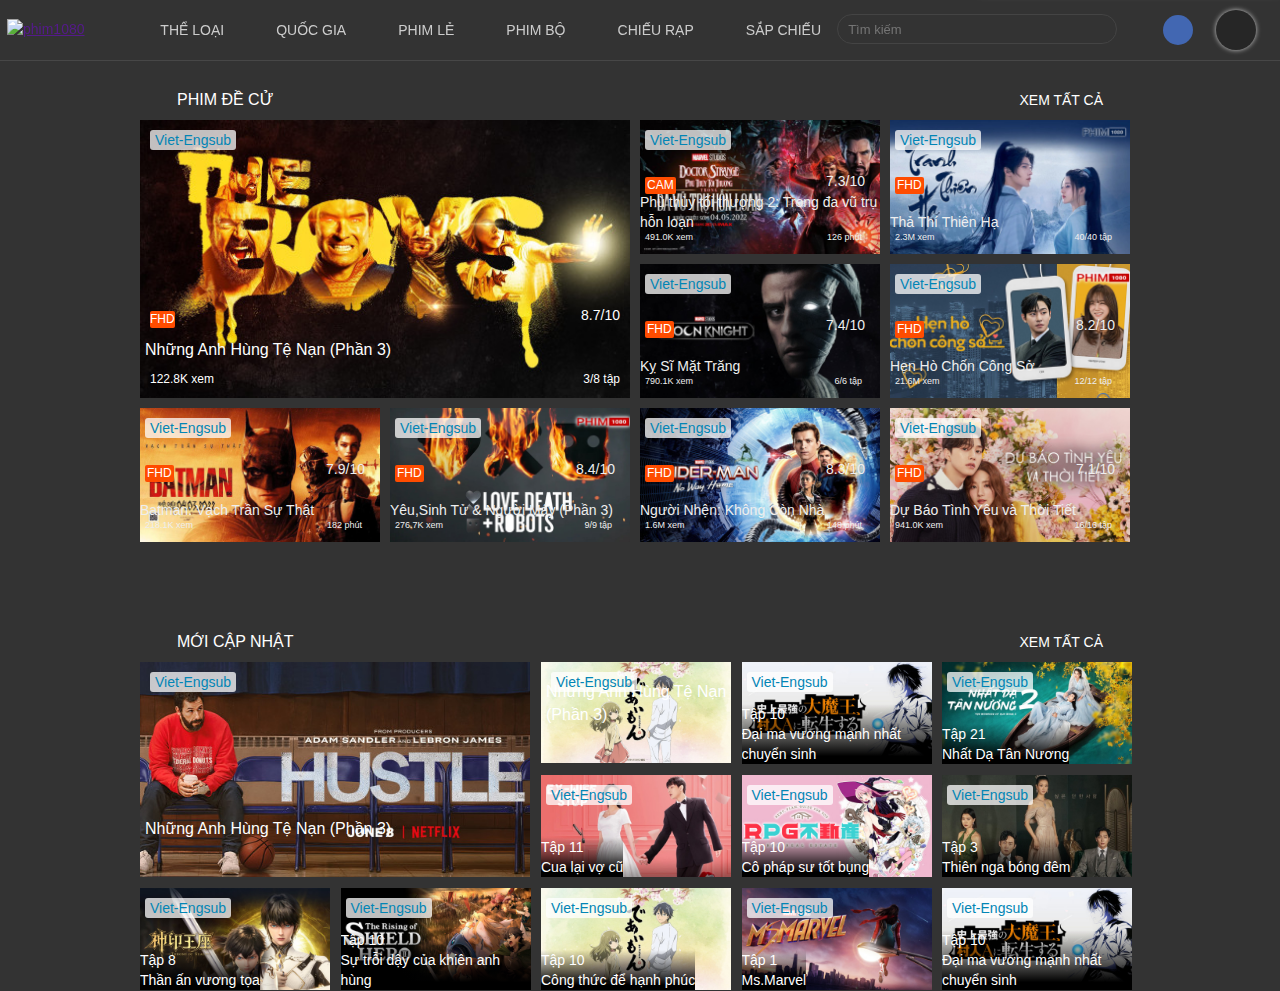
==== index.html @ 05b6cd04 "update container new" ====
<!DOCTYPE html>
<html lang="en">

<head>
  <meta charset="UTF-8">
  <meta http-equiv="X-UA-Compatible" content="IE=edge">
  <meta name="viewport" content="width=device-width, initial-scale=1.0">
  <link rel="stylesheet" href="./main.css">
  <link rel="stylesheet" href="https://cdnjs.cloudflare.com/ajax/libs/font-awesome/6.1.1/css/all.min.css"
    integrity="sha512-KfkfwYDsLkIlwQp6LFnl8zNdLGxu9YAA1QvwINks4PhcElQSvqcyVLLD9aMhXd13uQjoXtEKNosOWaZqXgel0g=="
    crossorigin="anonymous" referrerpolicy="no-referrer" />
  <title>Document</title>
</head>

<body>
  <div class="header">
    <div class="header-container">
      <div class="header-grid">
        <div class="header-logo">
          <a href=""><img src="https://fim1080.com/assets/img/phim1080.png" alt="phim1080"></a>
        </div>
        <div class="header-pc-left">
          <div class="header-pc-menu">
            <li id="category">
              <a href="">THỂ LOẠI</a>
              <ul id="category-menu">
                <li><a href="">Hành Động</a></li>
                <li><a href="">Tình Cảm</a></li>
                <li><a href="">Hài Hước</a></li>
                <li><a href="">Thần Thoại</a></li>
                <li><a href="">Âm Nhạc</a></li>
                <li><a href="">Khoa Học</a></li>
                <li><a href="">Lịch Sử</a></li>
                <li><a href="">Kiếm Hiệp</a></li>
                <li><a href="">Tiểu Sử</a></li>
                <li><a href="">Huyền Huyễn</a></li>
                <li><a href="">Trinh Thám</a></li>
                <li><a href="">Phiêu Lưu</a></li>
                <li><a href="">Hoạt Hình</a></li>
                <li><a href="">Tâm Lí</a></li>
                <li><a href="">Chiến Tranh</a></li>
                <li><a href="">Hình Sự</a></li>
                <li><a href="">Tài Liệu</a></li>
                <li><a href="">Gia Đình</a></li>
                <li><a href="">Kịch Tính</a></li>
                <li><a href="">Thanh Xuân</a></li>
                <li><a href="">Tiên Hiệp</a></li>
                <li><a href="">Gây Cấn</a></li>
                <li><a href="">Kinh Dị</a></li>
                <li><a href="">Võ thuật</a></li>
                <li><a href="">Viễn Tưởng</a></li>
                <li><a href="">Cổ Trang</a></li>
                <li><a href="">TV Show</a></li>
                <li><a href="">Other</a></li>
                <li><a href="">Thể Thao</a></li>
                <li><a href="">Bí Ẩn</a></li>
                <li><a href="">Học Đường</a></li>
                <li><a href="">Đam Mỹ</a></li>
                <li><a href="">Động Vật</a></li>
              </ul>
            </li>
            <li id="nation">
              <a href="">QUỐC GIA</a>
              <ul id="nation-menu">
                <li><a href="">Trung Quốc</a></li>
                <li><a href="">Hàn Quốc</a></li>
                <li><a href="">Đài Loan</a></li>
                <li><a href="">Mỹ</a></li>
                <li><a href="">Châu Âu</a></li>
                <li><a href="">Nhật Bản</a></li>
                <li><a href="">Hồng Kông</a></li>
                <li><a href="">Thái Lan</a></li>
                <li><a href="">Châu Á</a></li>
                <li><a href="">Ấn Độ</a></li>
                <li><a href="">Pháp</a></li>
                <li><a href="">Anh</a></li>
                <li><a href="">Canada</a></li>
                <li><a href="">Đức</a></li>
                <li><a href="">Tây Ban Nha</a></li>
                <li><a href="">Nga</a></li>
                <li><a href="">Úc</a></li>
                <li><a href="">Khác</a></li>
              </ul>
            </li>
            <li id="odd-movie">
              <a href="">PHIM LẺ</a>
              <ul id="odd-movie-menu">
                <li><a href="">Mới Nhất</a></li>
                <li><a href="">Năm 2021</a></li>
                <li><a href="">Năm 2020</a></li>
                <li><a href="">Năm 2019</a></li>
                <li><a href="">Năm 2018</a></li>
                <li><a href="">Năm 2017</a></li>
                <li><a href="">Năm 2016</a></li>
                <li><a href="">Năm 2015</a></li>
                <li><a href="">Năm 2014</a></li>
                <li><a href="">Năm 2013</a></li>
                <li><a href="">Năm 2012</a></li>
                <li><a href="">Năm 2011</a></li>
              </ul>
            </li>
            <li id="series-movie">
              <a href="">PHIM BỘ</a>
              <ul id="series-movie-menu">
                <li><a href="">Mới Cập Nhật</a></li>
                <li><a href="">Trung Quốc</a></li>
                <li><a href="">Hàn Quốc</a></li>
                <li><a href="">Đài Loan</a></li>
                <li><a href="">Mỹ</a></li>
                <li><a href="">Nhật Bản</a></li>
                <li><a href="">Hồng Kông</a></li>
                <li><a href="">Thái Lan</a></li>
                <li><a href="">Ấn Độ</a></li>
              </ul>
            </li>
            <li id="theater">
              <a href="">CHIẾU RẠP</a>
            </li>
            <li id="coming-soon">
              <a href="">SẮP CHIẾU</a>
            </li>
          </div>
          <div class="header-pc-search">
            <div class="header-mobile-search">
              <input type="text" placeholder="Tìm kiếm">
              <i class="fa-solid fa-magnifying-glass"></i>
            </div>
          </div>
        </div>
        <div class="header-menu">
          <label class="header-mobile-input" for="header-mobile-menu-input">
            <i class="fa-solid fa-bars"></i>
          </label>
          <input type="checkbox" class="header-input" hidden id="header-mobile-menu-input">
          <label class="overlay" for="header-mobile-menu-input"></label>
          <div class="header-mobile">
            <label for="header-mobile-menu-input" class="mobile-menu-close">
              <i class="fa-solid fa-xmark"></i>
            </label>
            <div class="header-mobile-logo">
              <a href=""><img src="https://fim1080.com/assets/img/logo.svg" alt="Fimfast"></a>
            </div>
            <div class="header-mobile-search">
              <input type="text" placeholder="Tìm kiếm">
              <i class="fa-solid fa-magnifying-glass"></i>
            </div>
            <ul class="header-mobile-list">
              <li>
                <i class="fa-solid fa-book-open"></i>
                <a class="header-mobile-link" href="">Thể Loại</a>
              </li>
              <li>
                <i class="fa-solid fa-earth-africa"></i>
                <a class="header-mobile-link" href="">Quốc Gia</a>
              </li>
              <li>
                <i class="fa-solid fa-film"></i>
                <a class="header-mobile-link" href="">Phim Lẻ</a>
              </li>
              <li>
                <i class="fa-solid fa-film"></i>
                <a class="header-mobile-link" href="">Phim Bộ</a>
              </li>
              <li>
                <i class="fa-solid fa-medal"></i>
                <a class="header-mobile-link" href="">Chiếu Rạp</a>
              </li>
              <li>
                <i class="fa-solid fa-arrow-trend-up"></i>
                <a class="header-mobile-link" href="">Sắp Chiếu</a>
              </li>
            </ul>
          </div>
        </div>
        <div class="header-user">
          <div class="header-user-fb">
            <a href="https://www.facebook.com/duy.nguyenba.7923/" target="_blank">
              <i class="fa-brands fa-facebook"></i>
            </a>
          </div>
          <label for="header-mobile-login-input" class="header-user-login">
            <i class="fa-solid fa-user"></i>
          </label>
          <input type="checkbox" class="header-user-input" hidden id="header-mobile-login-input">
          <label class="overlay" for="header-mobile-login-input"></label>
          <div class="header-mobile-user">
            <label for="header-mobile-login-input" class="mobile-login-close">
              <i class="fa-solid fa-xmark"></i>
            </label>
            <div class="header-mobile-user-top">
              <div class="header-mobile-user-welcome">
                <span>Chào Khách</span>
              </div>
              <div class="header-mobile-user-login">
                <span>ĐĂNG NHẬP</span>
              </div>
              <div class="header-mobile-user-register">
                <span>ĐĂNG KÝ</span>
              </div>
            </div>
          </div>
        </div>
      </div>
    </div>
  </div>
  <div class="container-one">
    <div class="container-one-top">
      <div class="container-one-top-title">
        <i id="film" class="fa-solid fa-film"></i>
        <div class="container-one-top-title-left">
          <span>PHIM ĐỀ CỬ</span>
        </div>
        <div class="container-one-top-title-right">
          <a href="">Xem tất cả</a>
        </div>
        <i id="film1" class="fa-solid fa-film"></i>
      </div>
      <div class="container-one-top-content">
        <div class="container-one-top-content-top-hot_item">
          <a href="">
            <div class="container-one-top-content-top-img">
              <img src="./img/the boys.jpg" alt="the boys">
              <div class="container-one-top-content-top-view">
                <span style="color: #fff;font-size: 12px;">122.8K xem</span>
              </div>
              <div class="container-one-top-content-top-title">
                <h3>Những Anh Hùng Tệ Nạn (Phần 3)</h3>
                <h4>The Boy Season 3</h4>
              </div>
              <div class="container-one-top-content-top-FHD">
                <span>FHD</span>
              </div>
              <div class="container-one-top-content-top-sub">
                <span>Viet-Engsub</span>
              </div>
              <div class="container-one-top-content-top-point">
                <i id="star" class="fa-solid fa-star"></i>
                <span style="color: #fff;">8.7/10</span>
              </div>
              <div class="container-one-top-content-top-episode">
                <span style="color: #fff;font-size: 12px;">3/8 tập</span>
              </div>
            </div>
          </a>
        </div>
        <div class="container-one-bottom-content-one">
          <a href="">
            <div class="container-one-bottom-content-one-img">
              <img id="img-mobile" src="./img/phù thủy tối thượng 1.jpg" alt="phù thủy tối thượng">
              <img id="img-pc" src="./img/phù thủy tối thượng.jpg" alt="phù thủy tối thượng">
            </div>
            <div class="item-CAM">
              <a>CAM</a>
            </div>
            <div class="item-star">
              <span>
                <i id="star" class="fa-solid fa-star"></i>
                7.3/10
              </span>
            </div>
            <div class="item-title">
              <span>Phù thủy tối thượng 2: Trong đa vũ trụ hỗn loạn</span>
            </div>
            <div class="film-views">491.0K xem</div>
            <div class="flim-likes">126 phút</div>
            <div class="item-sub">Viet-Engsub</div>
          </a>
        </div>
        <div class="container-one-bottom-content-one">
          <a href="">
            <div class="container-one-bottom-content-one-img">
              <img id="img-mobile" src="./img/thả thí 1.jpg" alt="thả thí thiên hạ">
              <img id="img-pc" src="./img/thả thí thiên hạ.jpg" alt="phù thủy tối thượng">
            </div>
            <div class="item-CAM">
              <a>FHD</a>
            </div>
            <div class="item-title">
              <span>Thả Thí Thiên Hạ</span>
            </div>
            <div class="film-views">2.3M xem</div>
            <div class="flim-likes">40/40 tập</div>
            <div class="item-sub">Viet-Engsub</div>
          </a>
        </div>
        <div class="container-one-bottom-content-one">
          <a href="">
            <div class="container-one-bottom-content-one-img">
              <img id="img-mobile" src="./img/kỵ sĩ 1.jpg" alt="kỵ sĩ mặt trăng">
              <img id="img-pc" src="./img/kỵ sĩ mặt trăng.jpg" alt="phù thủy tối thượng">
            </div>
            <div class="item-CAM">
              <a>FHD</a>
            </div>
            <div class="item-star">
              <span>
                <i id="star" class="fa-solid fa-star"></i>
                7.4/10
              </span>
            </div>
            <div class="item-title">
              <span>Kỵ Sĩ Mặt Trăng</span>
            </div>
            <div class="film-views">790.1K xem</div>
            <div class="flim-likes">6/6 tập</div>
            <div class="item-sub">Viet-Engsub</div>
          </a>
        </div>
        <div class="container-one-bottom-content-one">
          <a href="">
            <div class="container-one-bottom-content-one-img">
              <img id="img-mobile" src="./img/hẹn 1.jpg" alt="hẹn hò chốn công sở">
              <img id="img-pc" src="./img/hen2.jpg" alt="phù thủy tối thượng">
            </div>
            <div class="item-CAM">
              <a>FHD</a>
            </div>
            <div class="item-star">
              <span>
                <i id="star" class="fa-solid fa-star"></i>
                8.2/10
              </span>
            </div>
            <div class="item-title">
              <span>Hẹn Hò Chốn Công Sở</span>
            </div>
            <div class="film-views">21.6M xem</div>
            <div class="flim-likes">12/12 tập</div>
            <div class="item-sub">Viet-Engsub</div>
          </a>
        </div>
        <div class="container-one-bottom-content-one">
          <a href="">
            <div class="container-one-bottom-content-one-img">
              <img id="img-mobile" src="./img/batman.jpg" alt="Batman: Vạch Trần Sự Thật">
              <img id="img-pc" src="./img/bat2.jpg" alt="phù thủy tối thượng">
            </div>
            <div class="item-CAM">
              <a>FHD</a>
            </div>
            <div class="item-star">
              <span>
                <i id="star" class="fa-solid fa-star"></i>
                7.9/10
              </span>
            </div>
            <div class="item-title">
              <span>Batman: Vạch Trần Sự Thật</span>
            </div>
            <div class="film-views">218.1K xem</div>
            <div class="flim-likes">182 phút</div>
            <div class="item-sub">Viet-Engsub</div>
          </a>
        </div>
        <div class="container-one-bottom-content-one">
          <a href="">
            <div class="container-one-bottom-content-one-img">
              <img id="img-mobile" src="./img/yêu.jpg" alt="Yêu,Sinh Tử & Người Máy (Phần 3)">
              <img id="img-pc" src="./img/yeu2.jpg" alt="phù thủy tối thượng">
            </div>
            <div class="item-CAM">
              <a>FHD</a>
            </div>
            <div class="item-star">
              <span>
                <i id="star" class="fa-solid fa-star"></i>
                8.4/10
              </span>
            </div>
            <div class="item-title">
              <span>Yêu,Sinh Tử & Người Máy (Phần 3)</span>
            </div>
            <div class="film-views">276.7K xem</div>
            <div class="flim-likes">9/9 tập</div>
            <div class="item-sub">Viet-Engsub</div>
          </a>
        </div>
        <div class="container-one-bottom-content-one">
          <a href="">
            <div class="container-one-bottom-content-one-img">
              <img id="img-mobile" src="./img/người nhện.jpg" alt="Người nhện">
              <img id="img-pc" src="./img/nhen2.jpg" alt="phù thủy tối thượng">
            </div>
            <div class="item-CAM">
              <a>FHD</a>
            </div>
            <div class="item-star">
              <span>
                <i id="star" class="fa-solid fa-star"></i>
                8.3/10
              </span>
            </div>
            <div class="item-title">
              <span>Người Nhện: Không Còn Nhà</span>
            </div>
            <div class="film-views">1.6M xem</div>
            <div class="flim-likes">148 phút</div>
            <div class="item-sub">Viet-Engsub</div>
          </a>
        </div>
        <div class="container-one-bottom-content-one">
          <a href="">
            <div class="container-one-bottom-content-one-img">
              <img id="img-mobile" src="./img/dự báo tình yêu.jpg" alt="Dự báo tình yêu và thời tiết">
              <img id="img-pc" src="./img/du2.jpg" alt="phù thủy tối thượng">
            </div>
            <div class="item-CAM">
              <a>FHD</a>
            </div>
            <div class="item-star">
              <span>
                <i id="star" class="fa-solid fa-star"></i>
                7.1/10
              </span>
            </div>
            <div class="item-title">
              <span>Dự Báo Tình Yêu và Thời Tiết</span>
            </div>
            <div class="film-views">941.0K xem</div>
            <div class="flim-likes">16/16 tập</div>
            <div class="item-sub">Viet-Engsub</div>
          </a>
        </div>
      </div>
    </div>
    <div class="container-one-new">
      <div class="container-one-top-title">
        <i id="film" class="fa-solid fa-film"></i>
        <div class="container-one-top-title-left">
          <span>Mới Cập Nhật</span>
        </div>
        <div class="container-one-top-title-right">
          <a href="">Xem tất cả</a>
        </div>
        <i id="film1" class="fa-solid fa-film"></i>
      </div>
      <div class="container-one-new-content">
        <div class="container-one-new-content-top-hot_item1">
          <a href="">
            <div class="container-one-top-content-top-img">
              <img src="./img/hustle.jpg" alt="Hustle: Cuộc Đua NBA">
              <div class="container-one-top-content-top-title">
                <h3>Những Anh Hùng Tệ Nạn (Phần 3)</h3>
                <h4></h4>
              </div>
              <div class="container-one-top-content-top-sub">
                <span>Viet-Engsub</span>
              </div>
            </div>
          </a>
        </div>
        <div class="container-one-new-content-top-hot_item2">
          <a href="">
            <div class="container-one-top-content-top-img">
              <img src="./img/Công thức để hạnh phúc.jpg" alt="Hustle: Cuộc Đua NBA">
              <div class="container-one-top-content-top-title">
                <h3>Những Anh Hùng Tệ Nạn (Phần 3)</h3>
                <h4></h4>
              </div>
              <div class="container-one-top-content-top-sub">
                <span>Viet-Engsub</span>
              </div>
            </div>
          </a>
        </div>
        <div class="container-one-new-content-one">
          <a href="">
            <div class="container-one-new-content-one-img">
              <img src="./img/đại ma.jpg" alt="thả thí thiên hạ">
            </div>
            <div class="item-title-new">
              <span>Tập 10</span>
              <br>
              <span>Đại ma vương mạnh nhất chuyển sinh</span>
            </div>
            <div class="item-sub">Viet-Engsub</div>
          </a>
        </div>
        <div class="container-one-new-content-one">
          <a href="">
            <div class="container-one-new-content-one-img">
              <img src="./img/nhất dạ.jpg" alt="Nhất Dạ Tân Nương">
            </div>
            <div class="item-title-new">
              <span>Tập 21</span>
              <br>
              <span>Nhất Dạ Tân Nương</span>
            </div>
            <div class="item-sub">Viet-Engsub</div>
          </a>
        </div>
        <div class="container-one-new-content-one">
          <a href="">
            <div class="container-one-new-content-one-img">
              <img src="./img/cua lại vợ cũ.jpg" alt="Cua lại vợ cũ">
            </div>
            <div class="item-title-new">
              <span>Tập 11</span>
              <br>
              <span>Cua lại vợ cũ</span>
            </div>
            <div class="item-sub">Viet-Engsub</div>
          </a>
        </div>
        <div class="container-one-new-content-one">
          <a href="">
            <div class="container-one-new-content-one-img">
              <img src="./img/cô pháp sư.jpg" alt="Cô pháp sư tốt bụng">
            </div>
            <div class="item-title-new">
              <span>Tập 10</span>
              <br>
              <span>Cô pháp sư tốt bụng</span>
            </div>
            <div class="item-sub">Viet-Engsub</div>
          </a>
        </div>
        <div class="container-one-new-content-one">
          <a href="">
            <div class="container-one-new-content-one-img">
              <img src="./img/thiên nga.jpg" alt="thiên nga bóng đêm">
            </div>
            <div class="item-title-new">
              <span>Tập 3</span>
              <br>
              <span>Thiên nga bóng đêm</span>
            </div>
            <div class="item-sub">Viet-Engsub</div>
          </a>
        </div>
        <div class="container-one-new-content-one">
          <a href="">
            <div class="container-one-new-content-one-img">
              <img src="./img/thần ấn vương tọa.jpg" alt="Thần ấn vương tọa">
            </div>
            <div class="item-title-new">
              <span>Tập 8</span>
              <br>
              <span>Thần ấn vương tọa</span>
            </div>
            <div class="item-sub">Viet-Engsub</div>
          </a>
        </div>
        <div class="container-one-new-content-one">
          <a href="">
            <div class="container-one-new-content-one-img">
              <img src="./img/sự trỗi dậy của.jpg" alt="Sự trỗi dậy của khiên anh hùng">
            </div>
            <div class="item-title-new">
              <span>Tập 10</span>
              <br>
              <span>Sự trỗi dậy của khiên anh hùng</span>
            </div>
            <div class="item-sub">Viet-Engsub</div>
          </a>
        </div>
        <div class="container-one-new-content-one">
          <a href="">
            <div class="container-one-new-content-one-img">
              <img src="./img/Công thức để hạnh phúc.jpg" alt="Công thức để hạnh phúc">
            </div>
            <div class="item-title-new">
              <span>Tập 10</span>
              <br>
              <span>Công thức để hạnh phúc</span>
            </div>
            <div class="item-sub">Viet-Engsub</div>
          </a>
        </div>
        <div class="container-one-new-content-one">
          <a href="">
            <div class="container-one-new-content-one-img">
              <img src="./img/ms.jpg" alt="Ms.Marvel">
            </div>
            <div class="item-title-new">
              <span>Tập 1</span>
              <br>
              <span>Ms.Marvel</span>
            </div>
            <div class="item-sub">Viet-Engsub</div>
          </a>
        </div>
        <div class="container-one-new-content-one">
          <a href="">
            <div class="container-one-new-content-one-img">
              <img src="./img/đại ma.jpg" alt="thả thí thiên hạ">
            </div>
            <div class="item-title-new">
              <span>Tập 10</span>
              <br>
              <span>Đại ma vương mạnh nhất chuyển sinh</span>
            </div>
            <div class="item-sub">Viet-Engsub</div>
          </a>
        </div>

      </div>
    </div>
  </div>
</body>

</html>
---- main.css ----
* {
  box-sizing: border-box;
}

body {
  background: #333;
  color: #bbb;
  font-family: Open Sans, sans-serif;
  font-size: 14px;
  line-height: 1.428571429;
  margin: 0 auto;
}

/* bắt đầu header mobile */
.header {
  height: 60px;
  border: 0;
  box-shadow: 0 0 1px 0 #adadad;
  position: fixed;
  background-color: #333;
  z-index: 1000;
  left: 0;
  right: 0;
  top: 0;
}


.header-logo {
  height: 60px;
  padding: 10px 0;
}

.header-logo a {
  display: block;
  padding: 9px 0;
}

.header-logo img {
  height: 22px;
}

.header-grid {
  display: grid;
  grid-template-columns: 1fr 2fr 1fr;
  align-items: center;
  padding-left: 7px;
}

.header-mobile {
  position: fixed;
  background: rgba(0, 0, 0, .8);
  box-shadow: 0 0 10px #999;
  padding: 60px 10px 10px;
  top: 0;
  left: 0;
  bottom: 0;
  width: 300px;
  transform: translateX(-150%);
}

.header-mobile-input {
  font-size: 25px;
  margin-left: 10px;
}

.header-input:checked~.header-mobile {
  transform: translateX(0%);
}

.header-input:checked~.overlay {
  display: block;
}

.mobile-menu-close {
  font-size: 20px;
  position: fixed;
  right: 1rem;
  top: 10px;
  opacity: 0.5;
}

.header-mobile-logo {
  height: 60px;
  position: absolute;
  top: 20px;
  float: left;
}

.header-mobile-logo a {
  display: block;
  height: 20px;
}

.header-mobile-logo img {
  height: 22px;
}

.header-mobile-search {
  position: relative;
  width: 280px;
  padding-top: 20px;
}

.header-mobile-search input {
  background: 0 0;
  border: 1px solid #444;
  border-radius: 15px;
  display: block;
  font-size: 13px;
  height: 30px;
  padding-left: 10px;
  padding-right: 30px;
  width: 100%;
}

.header-mobile-search i {
  color: #999;
  cursor: pointer;
  font-size: 15px;
  height: 20px;
  line-height: 20px;
  text-align: center;
  width: 20px;
  position: absolute;
  right: 5px;
  top: 25px;
}

.header-mobile-list {
  list-style: none;
  padding: 0;
}

.header-mobile-list>li {
  height: 40px;
  padding: 0px 40px;
  line-height: 40px;
  position: relative;
}

.header-mobile-link {
  text-decoration: none;
  color: rgb(2, 133, 181);
}

.header-mobile-list>li>i {
  color: rgb(2, 133, 181);
  font-size: 18px;
  position: absolute;
  left: 0;
  top: 11px;
}

.header-user {
  display: grid;
  grid-template-columns: repeat(2, 1fr);
}

.header-user-fb {
  background: #4267b2;
  border-radius: 15px;
  height: 30px;
  width: 30px;
  line-height: 30px;
  text-align: center;
  font-size: 20px;
  margin: 5px 10px;
}

.header-user-fb a {
  height: 100%;
  width: 100%;
  color: #fff;
}

.header-user-login {
  background: rgba(0, 0, 0, .25);
  box-shadow: 0 0 5px #ccc;
  height: 40px;
  width: 40px;
  border-radius: 50%;
  font-size: 20px;
  line-height: 40px;
  text-align: center;
}

.header-mobile-user {
  position: fixed;
  background: rgba(0, 0, 0, .8);
  box-shadow: 0 0 10px #999;
  right: 0;
  padding: 60px 10px 10px;
  top: 0;
  right: 0;
  bottom: 0;
  width: 300px;
  transform: translateY(-101%);
}

.overlay {
  position: fixed;
  top: 0;
  right: 0;
  bottom: 0;
  left: 0;
  background-color: rgba(0, 0, 0, 0.3);
  display: none;
}

.header-user-input:checked~.header-mobile-user {
  transform: translateY(0%);
}

.header-user-input:checked~.overlay {
  display: block;
}

.mobile-login-close {
  font-size: 20px;
  position: fixed;
  left: 1rem;
  top: 10px;
  opacity: 0.5;
}

.header-mobile-user-top {
  height: 120px;
  padding: 10px;
  position: relative;
}

.header-mobile-user-welcome {
  position: absolute;
  top: 10px;
}

.header-mobile-user-login {
  position: absolute;
  top: 50px;
}

.header-mobile-user-register {
  position: absolute;
  top: 50px;
  left: 8em;
}

.header-pc-left {
  display: none;
}

/* kết thúc header mobile */

/* bắt đầu container one mobile */

.container-one {
  width: 375px;
  margin: auto;
  position: relative;
  overflow: hidden;
}

.container-one-top {
  padding: 60px 0;
  overflow: hidden;
  width: 100%;
}

.container-one-top-title span {
  float: left;
  font-size: 16px;
  margin: 0;
  color: #fff;
  padding: 0px 7px;
}

.container-one-top-title a {
  float: right;
  text-decoration: none;
  font-size: 14px;
  color: #fff;
  padding: 0px 7px;
}

.container-one-top-title {
  text-transform: uppercase;
  width: 100%;
  height: 60px;
  line-height: 60px;
  position: relative;
}

.container-one-top-title-left {
  position: absolute;
  left: 30px;
  top: 10px;
}

.container-one-top-title-right {
  position: absolute;
  right: 30px;
  top: 10px;
}

#film {
  position: absolute;
  left: 0;
  bottom: 8px;
  font-size: 30px;
  color: red;
}

#film1 {
  position: absolute;
  right: 15px;
  bottom: 13px;
}

.container-one-top-content {
  width: 100%;
  float: left;
  position: relative;
  display: grid;
  grid-template-columns: repeat(2, 1fr);
}

.container-one-top-content-top-hot_item {
  overflow: hidden;
  position: relative;
  float: left;
  grid-column-start: 1;
  grid-column-end: 3;
  margin-bottom: 10px;
  margin-right: 10px;
}

.container-one-top-content-top-img {
  height: 100%;
  width: 100%;
  overflow: hidden;
}

.container-one-top-content-top-img img {
  width: 100%;
  height: 100%;
}

.container-one-top-content-top-view {
  position: absolute;
  bottom: 10px;
  left: 10px;
}

.container-one-top-content-top-title {
  position: absolute;
  bottom: 20px;
  left: 5px;
}

.container-one-top-content-top-title h3 {
  color: #fff;
  font-size: 16px;
  font-weight: 500;
}

.container-one-top-content-top-title h4 {
  display: none;
}

.container-one-top-content-top-FHD {
  position: absolute;
  bottom: 70px;
  left: 10px;
  background: #ff4c00;
  border-radius: 2px;
  color: #fff;
  font-size: 12px;
}

.container-one-top-content-top-sub {
  position: absolute;
  top: 10px;
  left: 10px;
  background: hsla(0, 0%, 100%, .75);
  border-radius: 3px;
  color: #0285b5;
  padding: 0 5px;
}

.container-one-top-content-top-point {
  position: absolute;
  bottom: 70px;
  right: 10px;
}

#star {
  color: #e89105;
  font-size: 18px;
}

.container-one-top-content-top-episode {
  position: absolute;
  bottom: 10px;
  right: 10px;
}

.container-one-bottom {
  float: left;
  position: relative;
  width: 100%;
}

.container-one-bottom-content-one {
  position: relative;
  color: #eee;
  float: left;
  overflow: hidden;
  height: 276px;
  width: 191px;
  padding-right: 10px;
  padding-bottom: 10px;
}

.container-one-bottom-content-one-img {
  width: 100%;
  height: 100%;
  overflow: hidden;
}

.container-one-bottom-content-one a {
  text-decoration: none;
}

#img-mobile {
  width: 100%;
  height: 100%;
}

.item-star {
  position: absolute;
  bottom: 60px;
  right: 15px;
}

.item-CAM {
  position: absolute;
  bottom: 60px;
  left: 5px;
  background: #ff4c00;
  border-radius: 2px;
  color: #fff;
  font-size: 12px;
  padding: 0 2px;
}

.item-title {
  position: absolute;
  bottom: 22px;
  left: 0px;
}

.film-views {
  position: absolute;
  bottom: 10px;
  left: 5px;
  font-size: 9px;
}

.flim-likes {
  position: absolute;
  bottom: 10px;
  right: 18px;
  font-size: 9px;
}

.item-sub {
  background: hsla(0, 0%, 100%, .75);
  border-radius: 3px;
  color: #0285b5;
  left: 5px;
  padding: 0 5px;
  position: absolute;
  top: 10px;
}

.container-one-new {
  float: left;
  position: relative;
  width: 100%;
}
.container-one-new-content-one {
  position: relative;
  color: #eee;
  float: left;
  overflow: hidden;
  height: 110px;
  width: 186.5px;
  padding-right: 10px;
  padding-bottom: 10px;
}
.item-title-new {
  position: absolute;
  bottom: 5px;
  color: #fff;
  background-image: linear-gradient(180deg,hsla(0,0%,100%,0),rgba(0,0,0,.39) 34%,#000 87%);
}
.container-one-new-content-one-img img {
  width: 100%;
  height: 100%;
}
.container-one-new-content {
  display: grid;
  grid-template-columns: repeat(2,1fr);
  grid-template-rows: repeat(9,11.33%);
}
.container-one-new-content-top-hot_item1 {
  position: relative;
  grid-row-start: 1;
  grid-row-end: 3;
  grid-column-start: 1;
  grid-column-end: 3;
  padding-bottom: 10px;
}
.container-one-new-content-top-hot_item2 {
  position: relative;
  grid-row-start: 3;
  grid-row-end: 5;
  grid-column-start: 1;
  grid-column-end: 3;
  padding-bottom: 10px;
}

/* kết thúc container one mobile */


/* Tablet */
@media only screen and (min-width:740px) and (max-width:1023px) {

  /* bắt đầu header tablet */
  .header-grid {
    display: block;
  }

  .header-logo {
    float: left;
    height: 60px;
    padding: 10px 0;
  }

  .header-menu {
    float: left;
    height: 40px;
    line-height: 40px;
    margin-left: 10px;
    margin-top: 9px;
    width: 40px;
  }

  .header-user {
    float: right;
    height: 60px;
    margin-top: 9px;
  }

  .header-pc-left {
    display: none;
  }

  /* kết thúc header tablet */

  /* bắt đầu container one tablet */
  .container-one {
    width: 768px;
  }
  .container-one-top-content {
    grid-template-columns: repeat(3,1fr);
    grid-template-rows: repeat(4,25%)
  }
  .container-one-top-content-top-hot_item {
    grid-row-start: 1;
    grid-row-end: 3;
    height: 282px;
    width: 496px;
  }
  .container-one-bottom-content-one {
    height: 144px;
    width: 253px;
  }

  #img-mobile {
    display: none;
  }

  #img-pc {
    display: block;
    width: 100%;
    height: 100%;
  }
  .container-one-new {
    width: 768px;
    overflow: hidden;
    width: 100%;
  }
  .container-one-new-content {
  width: 100%;
  overflow: hidden;
  position: relative;
  }

  .container-one-new-content {
    width: 100%;
    grid-template-columns: repeat(4,186.5px);
    grid-template-rows: repeat(3,110px);
  }
  .container-one-new-content-top-hot_item1 {
    position: relative;
    height: 212px;
    width: 366px;
    padding: 0;
  }
  .container-one-new-content-top-hot_item2 {
    position: relative;
    height: 110px;
    width: 179.5px;
    grid-row-start: 1;
    grid-row-end: 2;
    grid-column-start: 3;
    grid-column-end: 4;
  }
  .container-one-new-content-one {
    padding: 0;
    height: 110px;
    width: 179.5px;
  }
  .container-one-new-content-top-hot_item2 {
    padding-bottom: 6px;
  }


}

/* PC */
@media only screen and (min-width:1024px) {

  /* bắt đầu header pc */
  .header-container {
    max-width: 1300px;
    margin: 0 auto;
    position: fixed;
    top: 0;
    left: 0;
    right: 0;
    bottom: 0;
    height: 60px;
  }

  .header-grid {
    width: 100%;
    grid-template-columns: 10% 80% 10%;

  }

  .header-menu {
    display: none;
  }

  .header-pc-left {
    display: block;
    float: left;
    width: 100%;
    position: relative;
    height: 100%;
  }

  .header-pc-menu {
    width: 70%;
    height: 100%;
    display: flex;
    justify-content: space-around;
    align-items: center;
    position: relative;
  }

  .header-pc-menu>li {
    list-style: none;
  }

  .header-pc-menu a {
    text-decoration: none;
    text-transform: uppercase;
    color: #ccc;
    font-size: 14px;
    padding: 20px 0;
  }

  .header-pc-search {
    width: 30%;
    margin-top: -30px;
    position: absolute;
    top: 24px;
    right: 10px;
  }

  #category-menu {
    display: none;
    width: 470px;
    background: rgba(0, 0, 0, .8);
    position: absolute;
    top: 45px;
    list-style: none;
    padding: 10px;
    border-bottom: 1px solid silver;
  }

  #category:hover>a {
    color: #ff4c00;
  }

  #nation:hover>a {
    color: #ff4c00;
  }

  #odd-movie:hover>a {
    color: #ff4c00;
  }

  #series-movie:hover>a {
    color: #ff4c00;
  }

  #theater:hover>a {
    color: #ff4c00;
  }

  #coming-soon:hover>a {
    color: #ff4c00;
  }

  #category:hover #category-menu {
    display: grid;
    grid-template-columns: repeat(3, 1fr);
    grid-template-rows: repeat(11, 30px);
  }

  #category-menu li:hover a {
    color: #ff4c00;
  }

  #nation-menu {
    display: none;
    width: 470px;
    background: rgba(0, 0, 0, .8);
    position: absolute;
    top: 45px;
    list-style: none;
    padding: 10px;
    border-bottom: 1px solid silver;
  }

  #nation:hover #nation-menu {
    display: grid;
    grid-template-columns: repeat(3, 1fr);
    grid-template-rows: repeat(6, 30px);
  }

  #nation-menu li:hover a {
    color: #ff4c00;
  }

  #odd-movie-menu {
    display: none;
    width: 470px;
    background: rgba(0, 0, 0, .8);
    position: absolute;
    top: 45px;
    list-style: none;
    padding: 10px;
    border-bottom: 1px solid silver;
    z-index: 100;
  }

  #odd-movie:hover #odd-movie-menu {
    display: grid;
    grid-template-columns: repeat(3, 1fr);
    grid-template-rows: repeat(6, 30px);
  }

  #odd-movie-menu li:hover a {
    color: #ff4c00;
  }

  #series-movie-menu {
    display: none;
    width: 470px;
    background: rgba(0, 0, 0, .8);
    position: absolute;
    top: 45px;
    list-style: none;
    padding: 10px;
    border-bottom: 1px solid silver;
  }

  #series-movie:hover #series-movie-menu {
    display: grid;
    grid-template-columns: repeat(3, 1fr);
    grid-template-rows: repeat(6, 30px);
  }

  #series-movie-menu li:hover a {
    color: #ff4c00;
  }

  /* kết thúc header pc */

  .container-one {
    margin-left: auto;
    margin-right: auto;
    width: 1000px;
  }
  .container-one-top-content {
    grid-template-columns: repeat(4,240px);
    grid-template-rows: repeat(3,134px);
    grid-gap: 10px;
  }
  .container-one-top-content-top-hot_item {
    grid-row-start: 1;
    grid-row-end: 3;
    margin: 0;
  }
    
  .container-one-bottom-content-one {
    height: 134px;
    width: 240px;
    padding: 0;
  }
  #img-mobile {
    display: none;
  }

  #img-pc {
    width: 100%;
    height: 100%;
  }

  .container-one-new-content-top-hot_item1 {
    height: 215px;
    position: relative;
    width: 390px;
    padding: 0;
  }
  .container-one-new-content-top-hot_item2 {
    height: 101px;
    width: 189.5px;
    position: relative;
    grid-row-start: 1;
    grid-row-end: 2;
    grid-column-start: 3;
    grid-column-end: 4;
    padding: 0;
  }
  .container-one-new-content {
    width: 100%;
    grid-template-columns: repeat(5,190.5px);
    grid-template-rows: repeat(3,103px);
    grid-gap: 10px;
  }
  .container-one-new-content-one {
    padding: 0;
    height: 102px;
    width: 190px;
  }
  .item-title-new {
    position: absolute;
    bottom: 0px;
  }
    
}
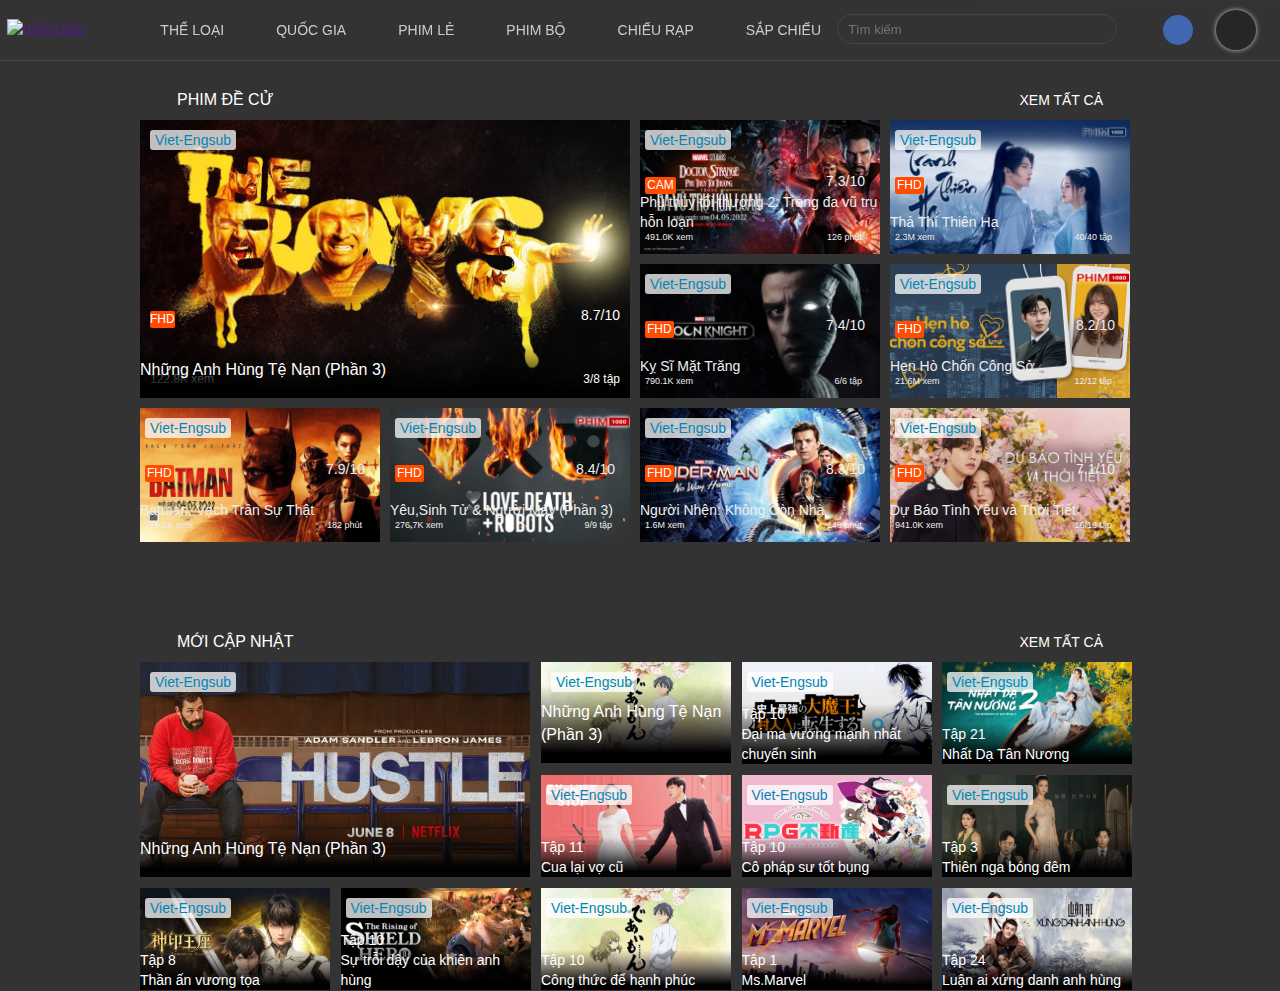
==== commit 06bb9a54: "fix" ====
--- a/index.html
+++ b/index.html
@@ -583,17 +583,16 @@
         <div class="container-one-new-content-one">
           <a href="">
             <div class="container-one-new-content-one-img">
-              <img src="./img/đại ma.jpg" alt="thả thí thiên hạ">
-            </div>
-            <div class="item-title-new">
-              <span>Tập 10</span>
-              <br>
-              <span>Đại ma vương mạnh nhất chuyển sinh</span>
-            </div>
-            <div class="item-sub">Viet-Engsub</div>
-          </a>
-        </div>
-
+              <img src="./img/luận ai.jpg" alt="Luận ai xứng danh anh hùng">
+            </div>
+            <div class="item-title-new">
+              <span>Tập 24</span>
+              <br>
+              <span>Luận ai xứng danh anh hùng</span>
+            </div>
+            <div class="item-sub">Viet-Engsub</div>
+          </a>
+        </div>
       </div>
     </div>
   </div>
--- a/main.css
+++ b/main.css
@@ -353,8 +353,9 @@
 
 .container-one-top-content-top-title {
   position: absolute;
-  bottom: 20px;
-  left: 5px;
+  bottom: 0px;
+  background-image: linear-gradient(rgba(255, 255, 255, 0), rgba(0, 0, 0, 0.39) 34%, rgb(0, 0, 0) 87%);
+  width: 100%;
 }
 
 .container-one-top-content-top-title h3 {
@@ -494,15 +495,15 @@
   float: left;
   overflow: hidden;
   height: 110px;
-  width: 186.5px;
-  padding-right: 10px;
-  padding-bottom: 10px;
+  width: 180.5px;
+
 }
 .item-title-new {
   position: absolute;
-  bottom: 5px;
+  bottom: 0;
   color: #fff;
   background-image: linear-gradient(180deg,hsla(0,0%,100%,0),rgba(0,0,0,.39) 34%,#000 87%);
+  width: 100%;
 }
 .container-one-new-content-one-img img {
   width: 100%;
@@ -872,6 +873,7 @@
   .item-title-new {
     position: absolute;
     bottom: 0px;
+
   }
     
 }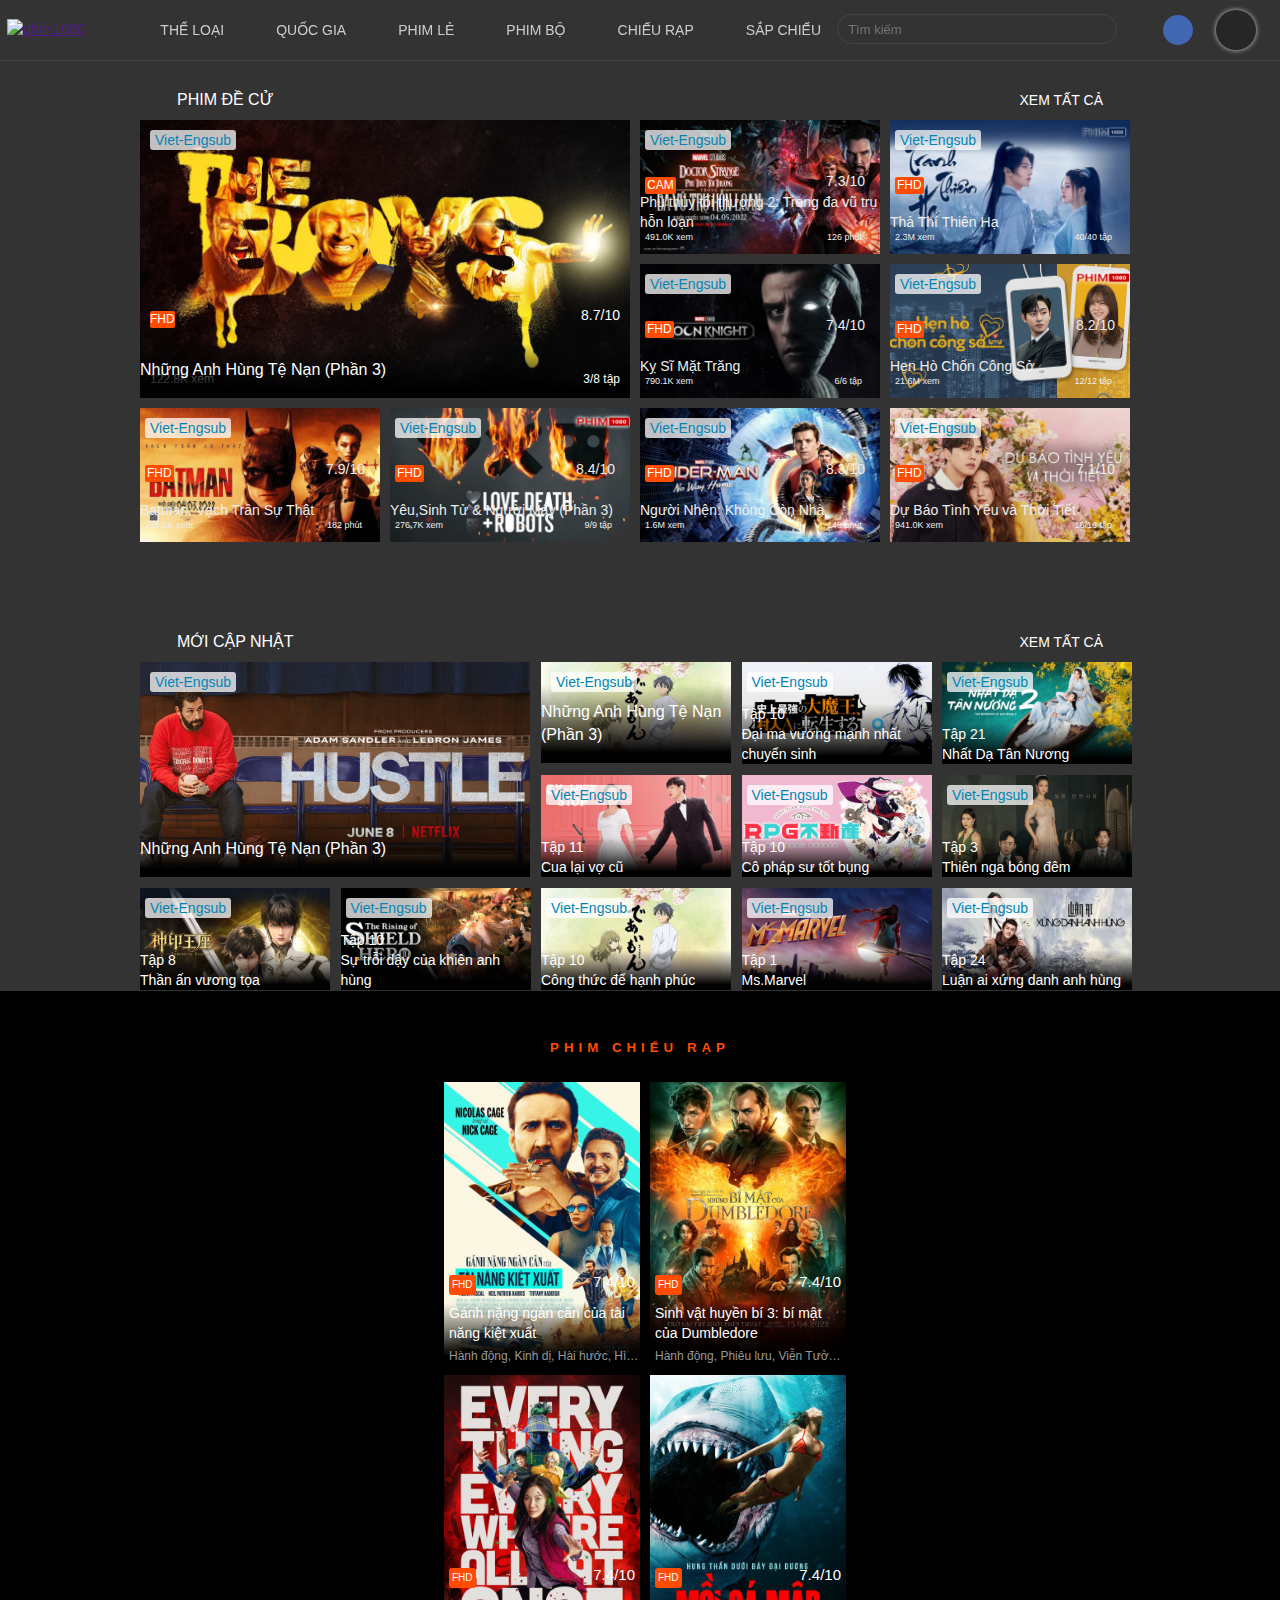
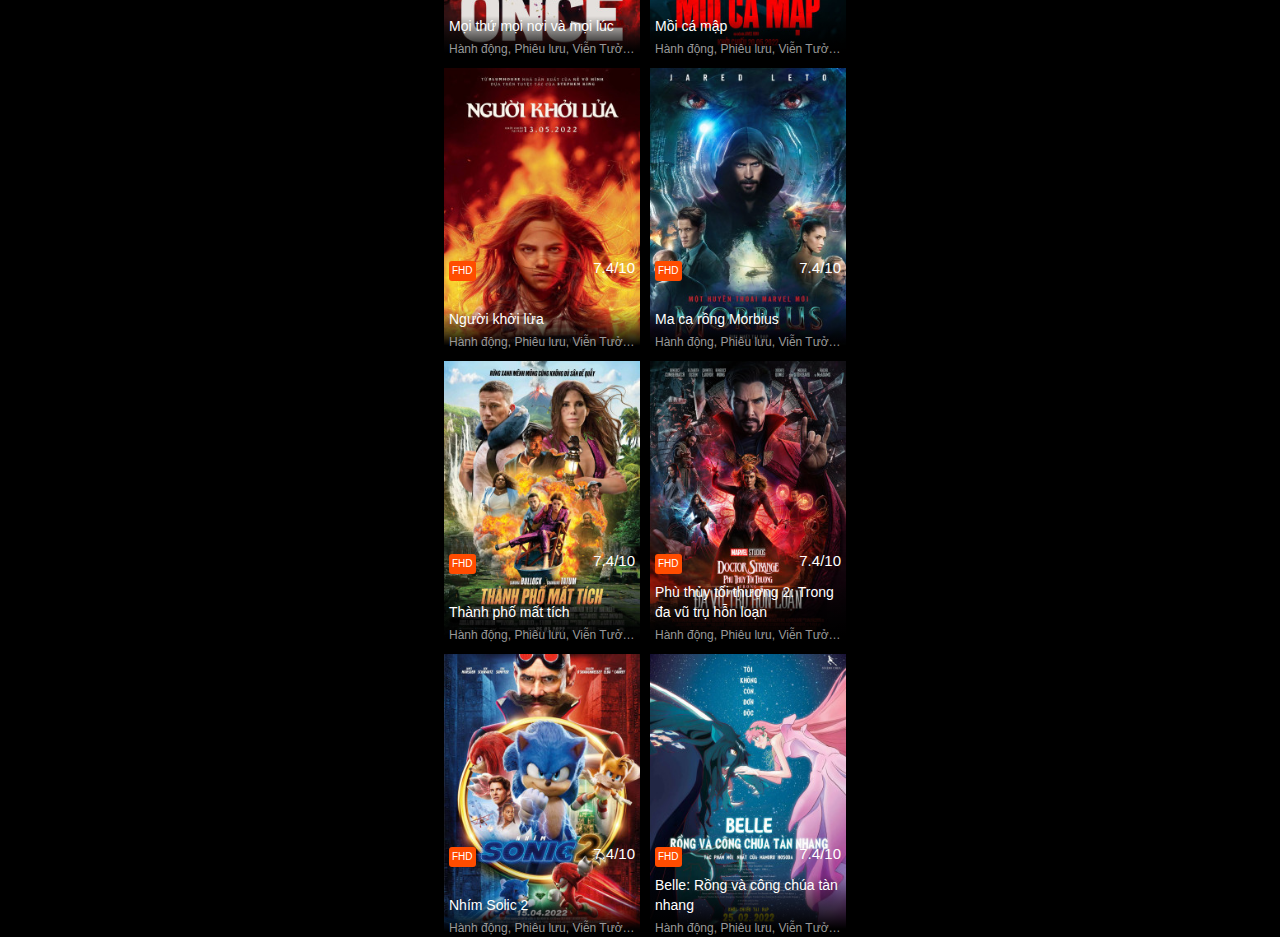
==== commit 325fdba0: "update container two mobile" ====
--- a/index.html
+++ b/index.html
@@ -596,6 +596,195 @@
       </div>
     </div>
   </div>
+  <div class="container-two">
+    <div class="container-two-title">
+      <h5>PHIM CHIẾU RẠP</h5>
+    </div>
+    <div class="container-two-content">
+      <div class="container-two-content-grid">
+        <div class="container-two-content-grid-one">
+          <a href="">
+            <div class="container-two-content-grid-one-img">
+              <img src="./img/gánh nặng.jpg" alt="Gánh nặng ngàn cân của tài năng kiệt xuất">
+            </div>
+            <div class="container-two-content-title">
+              <h3>Gánh nặng ngàn cân của tài năng kiệt xuất</h3>
+              <p>Hành động, Kinh dị, Hài hước, Hình sự</p>
+            </div>
+            <div class="container-two-content-FHD">FHD</div>
+            <div class="container-two-content-star">
+              <span>
+                <i id="star" class="fa-solid fa-star"></i>
+                7.4/10
+              </span>
+            </div>
+          </a>
+        </div>
+        <div class="container-two-content-grid-one">
+          <a href="">
+            <div class="container-two-content-grid-one-img">
+              <img src="./img/sinh vat.jpg" alt="Sinh vật huyền bí 3: bí mật của Dumbledore">
+            </div>
+            <div class="container-two-content-title">
+              <h3>Sinh vật huyền bí 3: bí mật của Dumbledore</h3>
+              <p>Hành động, Phiêu lưu, Viễn Tưởng, Bí ẩn</p>
+            </div>
+            <div class="container-two-content-FHD">FHD</div>
+            <div class="container-two-content-star">
+              <span>
+                <i id="star" class="fa-solid fa-star"></i>
+                7.4/10
+              </span>
+            </div>
+          </a>
+        </div>
+        <div class="container-two-content-grid-one">
+          <a href="">
+            <div class="container-two-content-grid-one-img">
+              <img src="./img/mọi thứ.jpg" alt="Mọi thứ mọi nơi và mọi lúc">
+            </div>
+            <div class="container-two-content-title">
+              <h3>Mọi thứ mọi nơi và mọi lúc</h3>
+              <p>Hành động, Phiêu lưu, Viễn Tưởng, Bí ẩn</p>
+            </div>
+            <div class="container-two-content-FHD">FHD</div>
+            <div class="container-two-content-star">
+              <span>
+                <i id="star" class="fa-solid fa-star"></i>
+                7.4/10
+              </span>
+            </div>
+          </a>
+        </div>
+        <div class="container-two-content-grid-one">
+          <a href="">
+            <div class="container-two-content-grid-one-img">
+              <img src="./img/mồi cá mập.jpg" alt="Mồi cá mập">
+            </div>
+            <div class="container-two-content-title">
+              <h3>Mồi cá mập</h3>
+              <p>Hành động, Phiêu lưu, Viễn Tưởng, Bí ẩn</p>
+            </div>
+            <div class="container-two-content-FHD">FHD</div>
+            <div class="container-two-content-star">
+              <span>
+                <i id="star" class="fa-solid fa-star"></i>
+                7.4/10
+              </span>
+            </div>
+          </a>
+        </div>
+        <div class="container-two-content-grid-one">
+          <a href="">
+            <div class="container-two-content-grid-one-img">
+              <img src="./img/Người khởi lửa.jpg" alt="Người khởi lửa">
+            </div>
+            <div class="container-two-content-title">
+              <h3>Người khởi lửa</h3>
+              <p>Hành động, Phiêu lưu, Viễn Tưởng, Bí ẩn</p>
+            </div>
+            <div class="container-two-content-FHD">FHD</div>
+            <div class="container-two-content-star">
+              <span>
+                <i id="star" class="fa-solid fa-star"></i>
+                7.4/10
+              </span>
+            </div>
+          </a>
+        </div>
+        <div class="container-two-content-grid-one">
+          <a href="">
+            <div class="container-two-content-grid-one-img">
+              <img src="./img/ma cà rồng.jpg" alt="Ma ca rồng Morbius">
+            </div>
+            <div class="container-two-content-title">
+              <h3>Ma ca rồng Morbius</h3>
+              <p>Hành động, Phiêu lưu, Viễn Tưởng, Bí ẩn</p>
+            </div>
+            <div class="container-two-content-FHD">FHD</div>
+            <div class="container-two-content-star">
+              <span>
+                <i id="star" class="fa-solid fa-star"></i>
+                7.4/10
+              </span>
+            </div>
+          </a>
+        </div>
+        <div class="container-two-content-grid-one">
+          <a href="">
+            <div class="container-two-content-grid-one-img">
+              <img src="./img/thành phố.jpg" alt="Thành phố mất tích">
+            </div>
+            <div class="container-two-content-title">
+              <h3>Thành phố mất tích</h3>
+              <p>Hành động, Phiêu lưu, Viễn Tưởng, Bí ẩn</p>
+            </div>
+            <div class="container-two-content-FHD">FHD</div>
+            <div class="container-two-content-star">
+              <span>
+                <i id="star" class="fa-solid fa-star"></i>
+                7.4/10
+              </span>
+            </div>
+          </a>
+        </div>
+        <div class="container-two-content-grid-one">
+          <a href="">
+            <div class="container-two-content-grid-one-img">
+              <img src="./img/phù thủy tối thượng 2.jpg" alt="Phù thủy tối thượng 2: Trong đa vũ trụ hỗn loạn">
+            </div>
+            <div class="container-two-content-title">
+              <h3>Phù thủy tối thượng 2: Trong đa vũ trụ hỗn loạn</h3>
+              <p>Hành động, Phiêu lưu, Viễn Tưởng, Bí ẩn</p>
+            </div>
+            <div class="container-two-content-FHD">FHD</div>
+            <div class="container-two-content-star">
+              <span>
+                <i id="star" class="fa-solid fa-star"></i>
+                7.4/10
+              </span>
+            </div>
+          </a>
+        </div>
+        <div class="container-two-content-grid-one">
+          <a href="">
+            <div class="container-two-content-grid-one-img">
+              <img src="./img/nhím.jpg" alt="Nhím Solic 2">
+            </div>
+            <div class="container-two-content-title">
+              <h3>Nhím Solic 2</h3>
+              <p>Hành động, Phiêu lưu, Viễn Tưởng, Bí ẩn</p>
+            </div>
+            <div class="container-two-content-FHD">FHD</div>
+            <div class="container-two-content-star">
+              <span>
+                <i id="star" class="fa-solid fa-star"></i>
+                7.4/10
+              </span>
+            </div>
+          </a>
+        </div>
+        <div class="container-two-content-grid-one">
+          <a href="">
+            <div class="container-two-content-grid-one-img">
+              <img src="./img/belle.jpg" alt="Belle: Rồng và công chúa tàn nhang">
+            </div>
+            <div class="container-two-content-title">
+              <h3>Belle: Rồng và công chúa tàn nhang</h3>
+              <p>Hành động, Phiêu lưu, Viễn Tưởng, Bí ẩn</p>
+            </div>
+            <div class="container-two-content-FHD">FHD</div>
+            <div class="container-two-content-star">
+              <span>
+                <i id="star" class="fa-solid fa-star"></i>
+                7.4/10
+              </span>
+            </div>
+          </a>
+        </div>
+      </div>
+    </div>
+  </div>
 </body>
 
 </html>--- a/main.css
+++ b/main.css
@@ -489,49 +489,136 @@
   position: relative;
   width: 100%;
 }
+
 .container-one-new-content-one {
   position: relative;
   color: #eee;
   float: left;
   overflow: hidden;
   height: 110px;
-  width: 180.5px;
-
-}
+  width: 188.5px;
+
+}
+
 .item-title-new {
   position: absolute;
   bottom: 0;
   color: #fff;
-  background-image: linear-gradient(180deg,hsla(0,0%,100%,0),rgba(0,0,0,.39) 34%,#000 87%);
-  width: 100%;
-}
+  background-image: linear-gradient(180deg, hsla(0, 0%, 100%, 0), rgba(0, 0, 0, .39) 34%, #000 87%);
+  width: 100%;
+}
+
 .container-one-new-content-one-img img {
   width: 100%;
   height: 100%;
 }
+
 .container-one-new-content {
   display: grid;
-  grid-template-columns: repeat(2,1fr);
-  grid-template-rows: repeat(9,11.33%);
-}
+  grid-template-columns: repeat(2, 188.5px);
+  grid-template-rows: repeat(9, 110px);
+  grid-gap: 10px;
+}
+
 .container-one-new-content-top-hot_item1 {
   position: relative;
   grid-row-start: 1;
   grid-row-end: 3;
   grid-column-start: 1;
   grid-column-end: 3;
-  padding-bottom: 10px;
-}
+}
+
 .container-one-new-content-top-hot_item2 {
   position: relative;
   grid-row-start: 3;
   grid-row-end: 5;
   grid-column-start: 1;
   grid-column-end: 3;
-  padding-bottom: 10px;
 }
 
 /* kết thúc container one mobile */
+
+/* bắt đầu container two mobile */
+
+.container-two {
+  overflow: hidden;
+  background: #000;
+}
+
+.container-two-title {
+  background: #000 url(/build/img/bg-gradient.png) no-repeat top;
+  color: #ff4c00;
+  font-size: 16px;
+  height: 69px;
+  letter-spacing: 5px;
+  line-height: 69px;
+  margin-bottom: 0;
+  position: relative;
+  text-align: center;
+}
+
+.container-two-content-grid-one {
+  position: relative;
+  height: 283px;
+  width: 196px;
+}
+
+.container-two-content-grid {
+  display: grid;
+  grid-template-columns: repeat(2, 1fr);
+  grid-gap: 10px;
+}
+
+.container-two-content-grid-one-img img {
+  width: 100%;
+  height: 100%;
+}
+
+.container-two-content {
+  margin: auto;
+  width: 392px;
+}
+.container-two-content-title {
+  position: absolute;
+  width: 100%;
+  bottom: 0px;
+  background: linear-gradient(180deg,hsla(0,0%,100%,0) 0,rgba(0,0,0,.39) 34%,#000 87%);
+}
+.container-two-content-title h3 {
+  color: #fff;
+  font-size: 14px;
+  font-weight: 500;
+  margin: 0;
+  overflow: hidden;
+  padding-left: 5px;
+}
+.container-two-content-title p {
+  margin: 0;
+  color: #999;
+  font-size: 12px;
+  margin-top: 5px;
+  overflow: hidden;
+  text-overflow: ellipsis;
+  white-space: nowrap;
+  padding-left: 5px;
+}
+.container-two-content-FHD {
+  position: absolute;
+  bottom: 70px;
+  left: 5px;
+  background-color: #ff4c00;
+  color: #fff;
+  font-size: 10px;
+  border-radius: 3px;
+  padding: 3px;
+}
+.container-two-content-star {
+  position: absolute;
+  bottom: 70px;
+  right: 5px;
+  font-size: 15px;
+  color: rgb(255, 255, 255);
+}
 
 
 /* Tablet */
@@ -573,16 +660,19 @@
   .container-one {
     width: 768px;
   }
+
   .container-one-top-content {
-    grid-template-columns: repeat(3,1fr);
-    grid-template-rows: repeat(4,25%)
-  }
+    grid-template-columns: repeat(3, 1fr);
+    grid-template-rows: repeat(4, 25%)
+  }
+
   .container-one-top-content-top-hot_item {
     grid-row-start: 1;
     grid-row-end: 3;
     height: 282px;
     width: 496px;
   }
+
   .container-one-bottom-content-one {
     height: 144px;
     width: 253px;
@@ -597,28 +687,32 @@
     width: 100%;
     height: 100%;
   }
+
   .container-one-new {
     width: 768px;
     overflow: hidden;
     width: 100%;
   }
-  .container-one-new-content {
-  width: 100%;
-  overflow: hidden;
-  position: relative;
-  }
 
   .container-one-new-content {
     width: 100%;
-    grid-template-columns: repeat(4,186.5px);
-    grid-template-rows: repeat(3,110px);
-  }
+    overflow: hidden;
+    position: relative;
+  }
+
+  .container-one-new-content {
+    width: 100%;
+    grid-template-columns: repeat(4, 186.5px);
+    grid-template-rows: repeat(3, 110px);
+  }
+
   .container-one-new-content-top-hot_item1 {
     position: relative;
     height: 212px;
     width: 366px;
     padding: 0;
   }
+
   .container-one-new-content-top-hot_item2 {
     position: relative;
     height: 110px;
@@ -628,11 +722,13 @@
     grid-column-start: 3;
     grid-column-end: 4;
   }
+
   .container-one-new-content-one {
     padding: 0;
     height: 110px;
     width: 179.5px;
   }
+
   .container-one-new-content-top-hot_item2 {
     padding-bottom: 6px;
   }
@@ -740,7 +836,7 @@
   #category:hover #category-menu {
     display: grid;
     grid-template-columns: repeat(3, 1fr);
-    grid-template-rows: repeat(11, 30px);
+    grid-template-rows: repeat(10, 30px);
   }
 
   #category-menu li:hover a {
@@ -818,22 +914,25 @@
     margin-right: auto;
     width: 1000px;
   }
+
   .container-one-top-content {
-    grid-template-columns: repeat(4,240px);
-    grid-template-rows: repeat(3,134px);
+    grid-template-columns: repeat(4, 240px);
+    grid-template-rows: repeat(3, 134px);
     grid-gap: 10px;
   }
+
   .container-one-top-content-top-hot_item {
     grid-row-start: 1;
     grid-row-end: 3;
     margin: 0;
   }
-    
+
   .container-one-bottom-content-one {
     height: 134px;
     width: 240px;
     padding: 0;
   }
+
   #img-mobile {
     display: none;
   }
@@ -849,6 +948,7 @@
     width: 390px;
     padding: 0;
   }
+
   .container-one-new-content-top-hot_item2 {
     height: 101px;
     width: 189.5px;
@@ -859,21 +959,24 @@
     grid-column-end: 4;
     padding: 0;
   }
+
   .container-one-new-content {
     width: 100%;
-    grid-template-columns: repeat(5,190.5px);
-    grid-template-rows: repeat(3,103px);
+    grid-template-columns: repeat(5, 190.5px);
+    grid-template-rows: repeat(3, 103px);
     grid-gap: 10px;
   }
+
   .container-one-new-content-one {
     padding: 0;
     height: 102px;
     width: 190px;
   }
+
   .item-title-new {
     position: absolute;
     bottom: 0px;
 
   }
-    
+
 }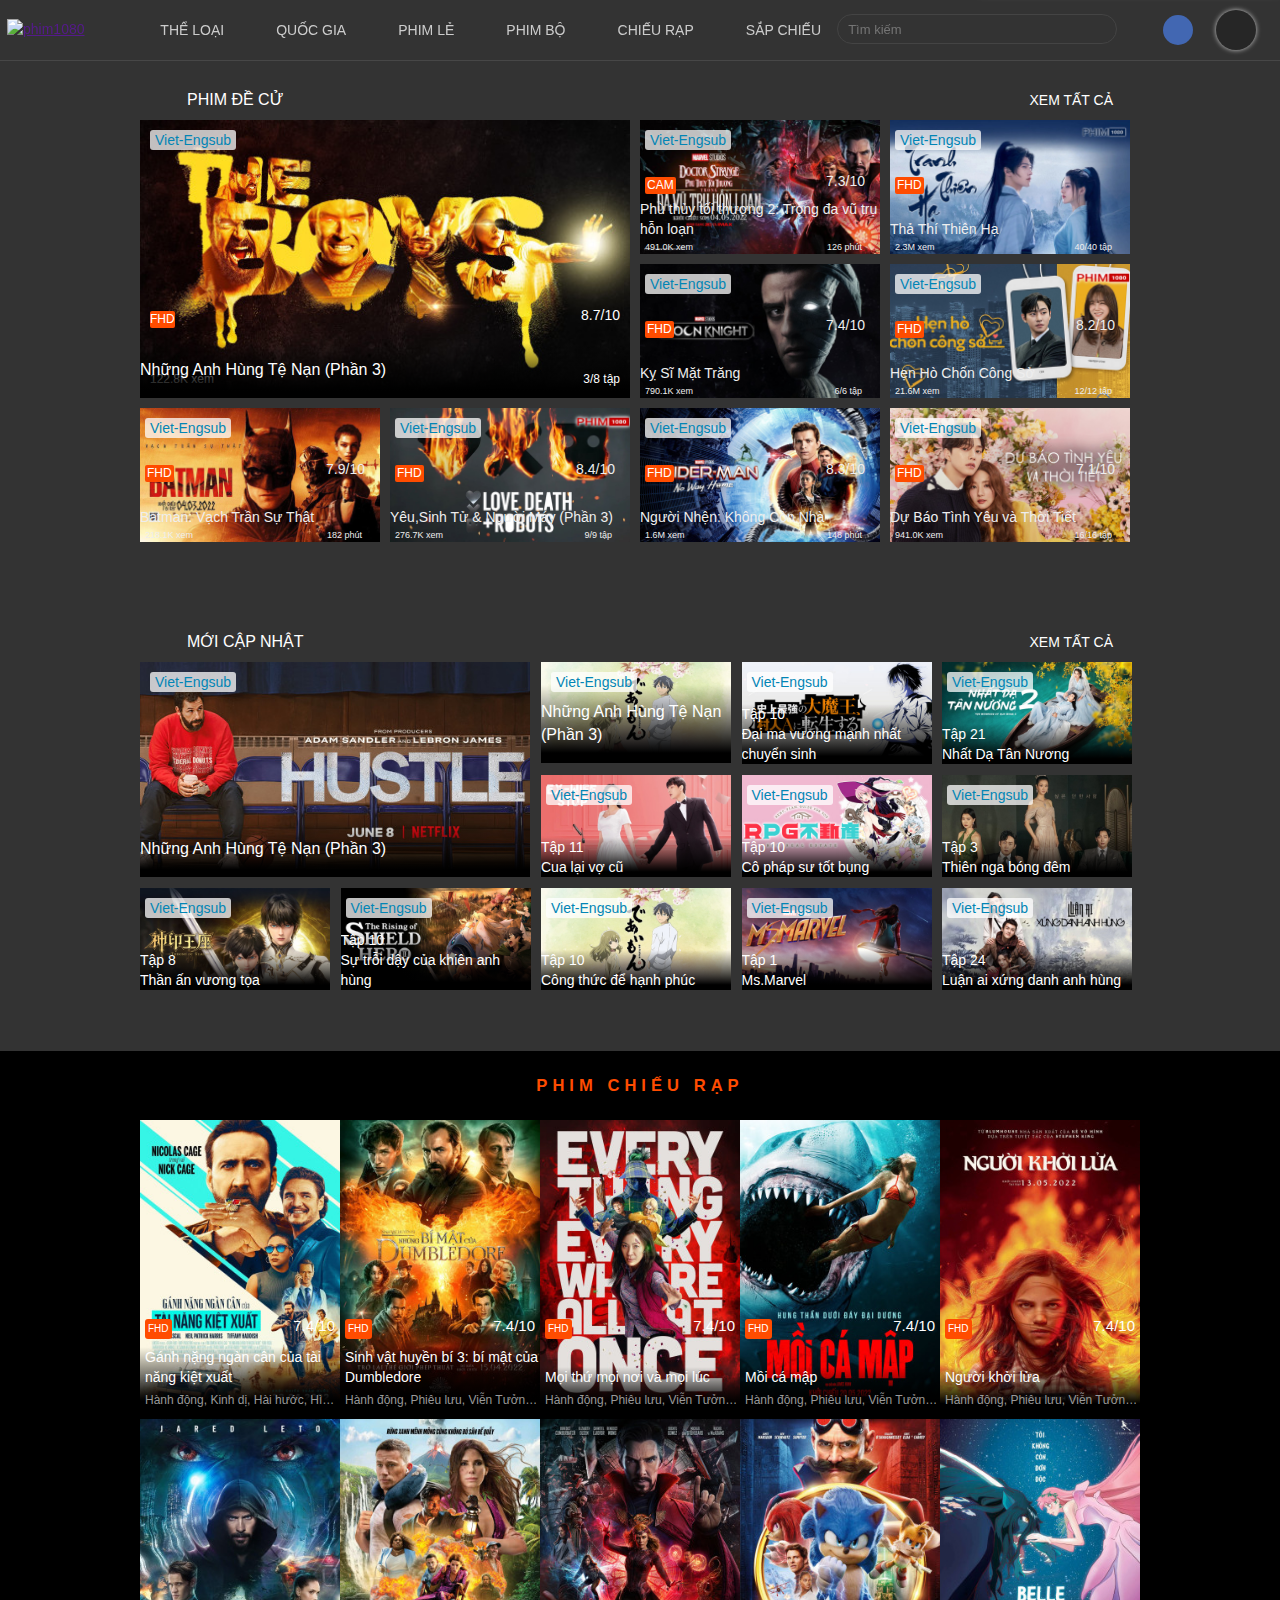
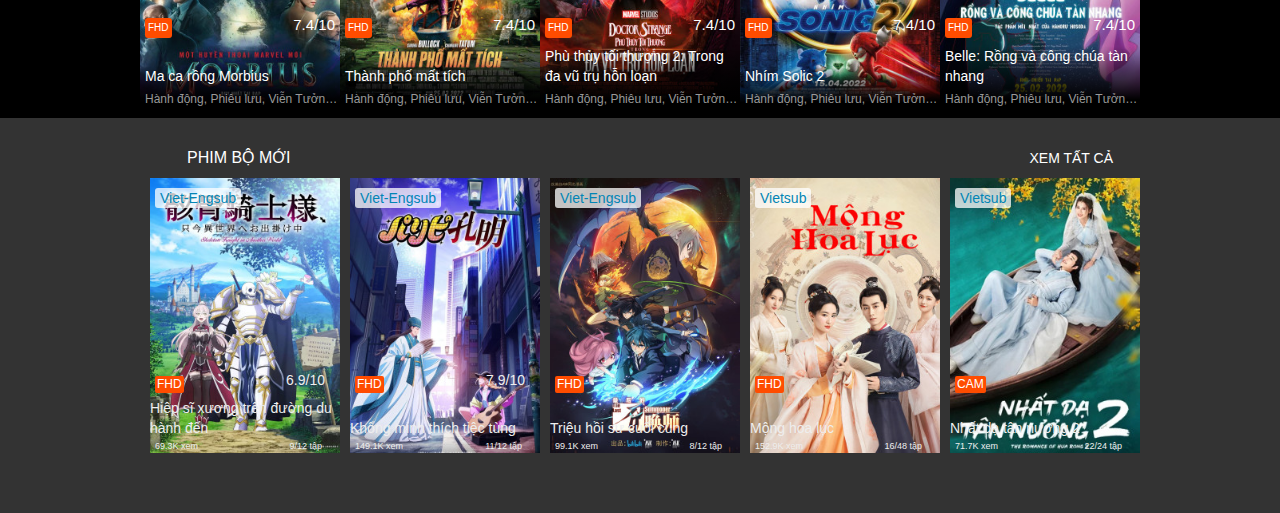
==== commit da5b88f3: "update container three tablet pc" ====
--- a/index.html
+++ b/index.html
@@ -785,6 +785,199 @@
       </div>
     </div>
   </div>
+  <div class="container-three">
+    <div class="container-one-top-title">
+      <i id="film" class="fa-solid fa-film"></i>
+      <div class="container-one-top-title-left">
+        <span>PHIM BỘ MỚI</span>
+      </div>
+      <div class="container-one-top-title-right">
+        <a href="">Xem tất cả</a>
+      </div>
+      <i id="film1" class="fa-solid fa-film"></i>
+    </div>
+    <div class="container-three-new-content">
+      <div class="container-one-bottom-content-two">
+        <a href="">
+          <div class="container-one-bottom-content-one-img">
+            <img id="img" src="./img/hiệp sĩ xương.jpg" alt="Hiệp sĩ xương trên đường du hành đến">
+          </div>
+          <div class="item-CAM">
+            <a>FHD</a>
+          </div>
+          <div class="item-star">
+            <span>
+              <i id="star" class="fa-solid fa-star"></i>
+              6.9/10
+            </span>
+          </div>
+          <div class="item-title">
+            <span>Hiệp sĩ xương trên đường du hành đến</span>
+          </div>
+          <div class="film-views">69.3K xem</div>
+          <div class="flim-likes">9/12 tập</div>
+          <div class="item-sub">Viet-Engsub</div>
+        </a>
+      </div>
+      <div class="container-one-bottom-content-two">
+        <a href="">
+          <div class="container-one-bottom-content-one-img">
+            <img id="img" src="./img/khổng minh.jpg" alt="Khổng minh thích tiệc tùng">
+          </div>
+          <div class="item-CAM">
+            <a>FHD</a>
+          </div>
+          <div class="item-star">
+            <span>
+              <i id="star" class="fa-solid fa-star"></i>
+              7.9/10
+            </span>
+          </div>
+          <div class="item-title">
+            <span>Khổng minh thích tiệc tùng</span>
+          </div>
+          <div class="film-views">149.1K xem</div>
+          <div class="flim-likes">11/12 tập</div>
+          <div class="item-sub">Viet-Engsub</div>
+        </a>
+      </div>
+      <div class="container-one-bottom-content-two">
+        <a href="">
+          <div class="container-one-bottom-content-one-img">
+            <img id="img" src="./img/triệu hồi sư.jpg" alt="Triệu hồi sư cuối cùng">
+          </div>
+          <div class="item-CAM">
+            <a>FHD</a>
+          </div>
+          <div class="item-title">
+            <span>Triệu hồi sư cuối cùng</span>
+          </div>
+          <div class="film-views">99.1K xem</div>
+          <div class="flim-likes">8/12 tập</div>
+          <div class="item-sub">Viet-Engsub</div>
+        </a>
+      </div>
+      <div class="container-one-bottom-content-two">
+        <a href="">
+          <div class="container-one-bottom-content-one-img">
+            <img id="img" src="./img/mộng hoa luc.jpg" alt="Mộng hoa lục">
+          </div>
+          <div class="item-CAM">
+            <a>FHD</a>
+          </div>
+          <div class="item-title">
+            <span>Mộng hoa lục</span>
+          </div>
+          <div class="film-views">152.9K xem</div>
+          <div class="flim-likes">16/48 tập</div>
+          <div class="item-sub">Vietsub</div>
+        </a>
+      </div>
+      <div class="container-one-bottom-content-two">
+        <a href="">
+          <div class="container-one-bottom-content-one-img">
+            <img id="img" src="./img/nhất dạ tân nương.jpg" alt="Nhất dạ tân nương 2">
+          </div>
+          <div class="item-CAM">
+            <a>CAM</a>
+          </div>
+          <div class="item-title">
+            <span>Nhất dạ tân nương 2</span>
+          </div>
+          <div class="film-views">71.7K xem</div>
+          <div class="flim-likes">22/24 tập</div>
+          <div class="item-sub">Vietsub</div>
+        </a>
+      </div>
+      <div class="container-one-bottom-content-two">
+        <a href="">
+          <div class="container-one-bottom-content-one-img">
+            <img id="img" src="./img/kẻ nội dán.jpg" alt="Kẻ nội dán">
+          </div>
+          <div class="item-CAM">
+            <a>FHD</a>
+          </div>
+          <div class="item-title">
+            <span>Kẻ nội dán</span>
+          </div>
+          <div class="film-views">491 xem</div>
+          <div class="flim-likes">1/16 tập</div>
+          <div class="item-sub">Viet-Engsub</div>
+        </a>
+      </div>
+      <div class="container-one-bottom-content-two">
+        <a href="">
+          <div class="container-one-bottom-content-one-img">
+            <img id="img" src="./img/cô pháp sư tốt bụng.jpg" alt="Cô pháp sư tốt bụng">
+          </div>
+          <div class="item-CAM">
+            <a>FHD</a>
+          </div>
+          <div class="item-star">
+            <span>
+              <i id="star" class="fa-solid fa-star"></i>
+              7.5/10
+            </span>
+          </div>
+          <div class="item-title">
+            <span>Cô pháp sư tốt bụng</span>
+          </div>
+          <div class="film-views">3.5K xem</div>
+          <div class="flim-likes">10/??? tập</div>
+          <div class="item-sub">Vietsub</div>
+        </a>
+      </div>
+      <div class="container-one-bottom-content-two">
+        <a href="">
+          <div class="container-one-bottom-content-one-img">
+            <img id="img" src="./img/thiên nga bóng đêm.jpg" alt="Thiên nga bóng đêm">
+          </div>
+          <div class="item-CAM">
+            <a>FHD</a>
+          </div>
+          <div class="item-title">
+            <span>Thiên nga bóng đêm</span>
+          </div>
+          <div class="film-views">32.4K xem</div>
+          <div class="flim-likes">3/16 tập</div>
+          <div class="item-sub">Viet-Engsub</div>
+        </a>
+      </div>
+      <div class="container-one-bottom-content-two">
+        <a href="">
+          <div class="container-one-bottom-content-one-img">
+            <img id="img" src="./img/thần ấn vương tọa 2.jpg" alt="Thần ấn vương tọa">
+          </div>
+          <div class="item-CAM">
+            <a>FHD</a>
+          </div>
+          <div class="item-title">
+            <span>Thần ấn vương tọa</span>
+          </div>
+          <div class="film-views">23.3K xem</div>
+          <div class="flim-likes">8/??? tập</div>
+          <div class="item-sub">Vietsub</div>
+        </a>
+      </div>
+      <div class="container-one-bottom-content-two">
+        <a href="">
+          <div class="container-one-bottom-content-one-img">
+            <img id="img" src="./img/cua lại vợ cũ 2.jpg" alt="Cua lại vợ cũ">
+          </div>
+          <div class="item-CAM">
+            <a>FHD</a>
+          </div>
+          <div class="item-title">
+            <span>Cua lại vợ cũ</span>
+          </div>
+          <div class="film-views">16.0K xem</div>
+          <div class="flim-likes">10/25 tập</div>
+          <div class="item-sub">Vietsub</div>
+        </a>
+      </div>
+    </div>
+  </div>
+
 </body>
 
 </html>--- a/main.css
+++ b/main.css
@@ -265,6 +265,9 @@
   overflow: hidden;
   width: 100%;
 }
+.container-one-top-title {
+  margin: 0 10px;
+}
 
 .container-one-top-title span {
   float: left;
@@ -321,7 +324,8 @@
   float: left;
   position: relative;
   display: grid;
-  grid-template-columns: repeat(2, 1fr);
+  grid-template-columns: repeat(2, 174px);
+  grid-gap: 10px;
 }
 
 .container-one-top-content-top-hot_item {
@@ -330,8 +334,6 @@
   float: left;
   grid-column-start: 1;
   grid-column-end: 3;
-  margin-bottom: 10px;
-  margin-right: 10px;
 }
 
 .container-one-top-content-top-img {
@@ -416,10 +418,8 @@
   color: #eee;
   float: left;
   overflow: hidden;
-  height: 276px;
-  width: 191px;
-  padding-right: 10px;
-  padding-bottom: 10px;
+  height: 264px;
+  width: 174px;
 }
 
 .container-one-bottom-content-one-img {
@@ -428,7 +428,7 @@
   overflow: hidden;
 }
 
-.container-one-bottom-content-one a {
+.container-one-bottom-content-img-one a {
   text-decoration: none;
 }
 
@@ -456,20 +456,20 @@
 
 .item-title {
   position: absolute;
-  bottom: 22px;
+  bottom: 15px;
   left: 0px;
 }
 
 .film-views {
   position: absolute;
-  bottom: 10px;
+  bottom: 0px;
   left: 5px;
   font-size: 9px;
 }
 
 .flim-likes {
   position: absolute;
-  bottom: 10px;
+  bottom: 0px;
   right: 18px;
   font-size: 9px;
 }
@@ -619,6 +619,30 @@
   font-size: 15px;
   color: rgb(255, 255, 255);
 }
+.container-three {
+  width: 375px;
+  margin: auto;
+  position: relative;
+  overflow: hidden;
+}
+.container-three-new-content {
+  display: grid;
+  grid-template-columns: repeat(2,172.5px);
+  grid-gap: 10px;
+}
+.container-one-bottom-content-two {
+  position: relative;
+  color: #eee;
+  float: left;
+  overflow: hidden;
+  height: 250px;
+  width: 172.5px;
+  margin-left: 10px;
+}
+#img {
+  width: 100%;
+  height: 100%;
+}
 
 
 /* Tablet */
@@ -708,8 +732,8 @@
 
   .container-one-new-content-top-hot_item1 {
     position: relative;
-    height: 212px;
-    width: 366px;
+    height: 228px;
+    width: 376px;
     padding: 0;
   }
 
@@ -733,6 +757,46 @@
     padding-bottom: 6px;
   }
 
+  /* kết thúc container one tablet */
+
+  /* bắt đầu container two tablet */
+  .container-two-content-grid {
+    display: block;
+    width: 9999px;
+  }
+  .container-two-content {
+    margin: auto;
+    overflow: hidden;
+    padding: 0;
+    position: relative;
+    width: 800px;
+  }
+  .container-two-content-grid-one {
+    height: 289px;
+    width: 200px;
+    float: left;
+    overflow: hidden;
+    position: relative;
+  }
+
+  /* kết thúc container two tablet */
+
+  /* bắt đầu container three tablet */
+  .container-three {
+    width: 768px;
+  }
+  .container-three-new-content {
+    display: block;
+    width: 9999px;
+    overflow: hidden;
+    position: relative;
+  }
+  .container-one-bottom-content-two {
+    height: 260px;
+    width: 179.5px;
+  }
+
+  /* kết thúc container three tablet */
 
 }
 
@@ -913,6 +977,7 @@
     margin-left: auto;
     margin-right: auto;
     width: 1000px;
+    margin-bottom: 60px;
   }
 
   .container-one-top-content {
@@ -976,7 +1041,56 @@
   .item-title-new {
     position: absolute;
     bottom: 0px;
-
-  }
-
+  }
+  /* kết thúc container one pc */
+
+
+  /* bắt đầu container two pc */
+
+  .container-two-content-grid {
+    display: block;
+  }
+  .container-two-content {
+    margin: auto;
+    overflow: hidden;
+    padding: 0;
+    position: relative;
+    width: 1000px;
+  }
+  .container-two-content-grid-one {
+    height: 289px;
+    width: 200px;
+    float: left;
+    overflow: hidden;
+    position: relative;
+    margin-bottom:10px ;
+  }
+  .container-two-title {
+    font-size: 20px;
+  }
+  .container-two-title h5 {
+    margin: 0;
+  }
+
+  /*kết thúc container two pc  */
+
+
+  /* bắt đầu container three pc */
+
+  .container-three {
+    margin-left: auto;
+    margin-right: auto;
+    width: 1000px;
+    margin-bottom: 60px;
+  }
+  .container-three-new-content {
+    display: block;
+    width: 9999px;
+    overflow: hidden;
+    position: relative;
+  }
+  .container-one-bottom-content-two {
+    height: 275px;
+    width: 190px;
+  }
 }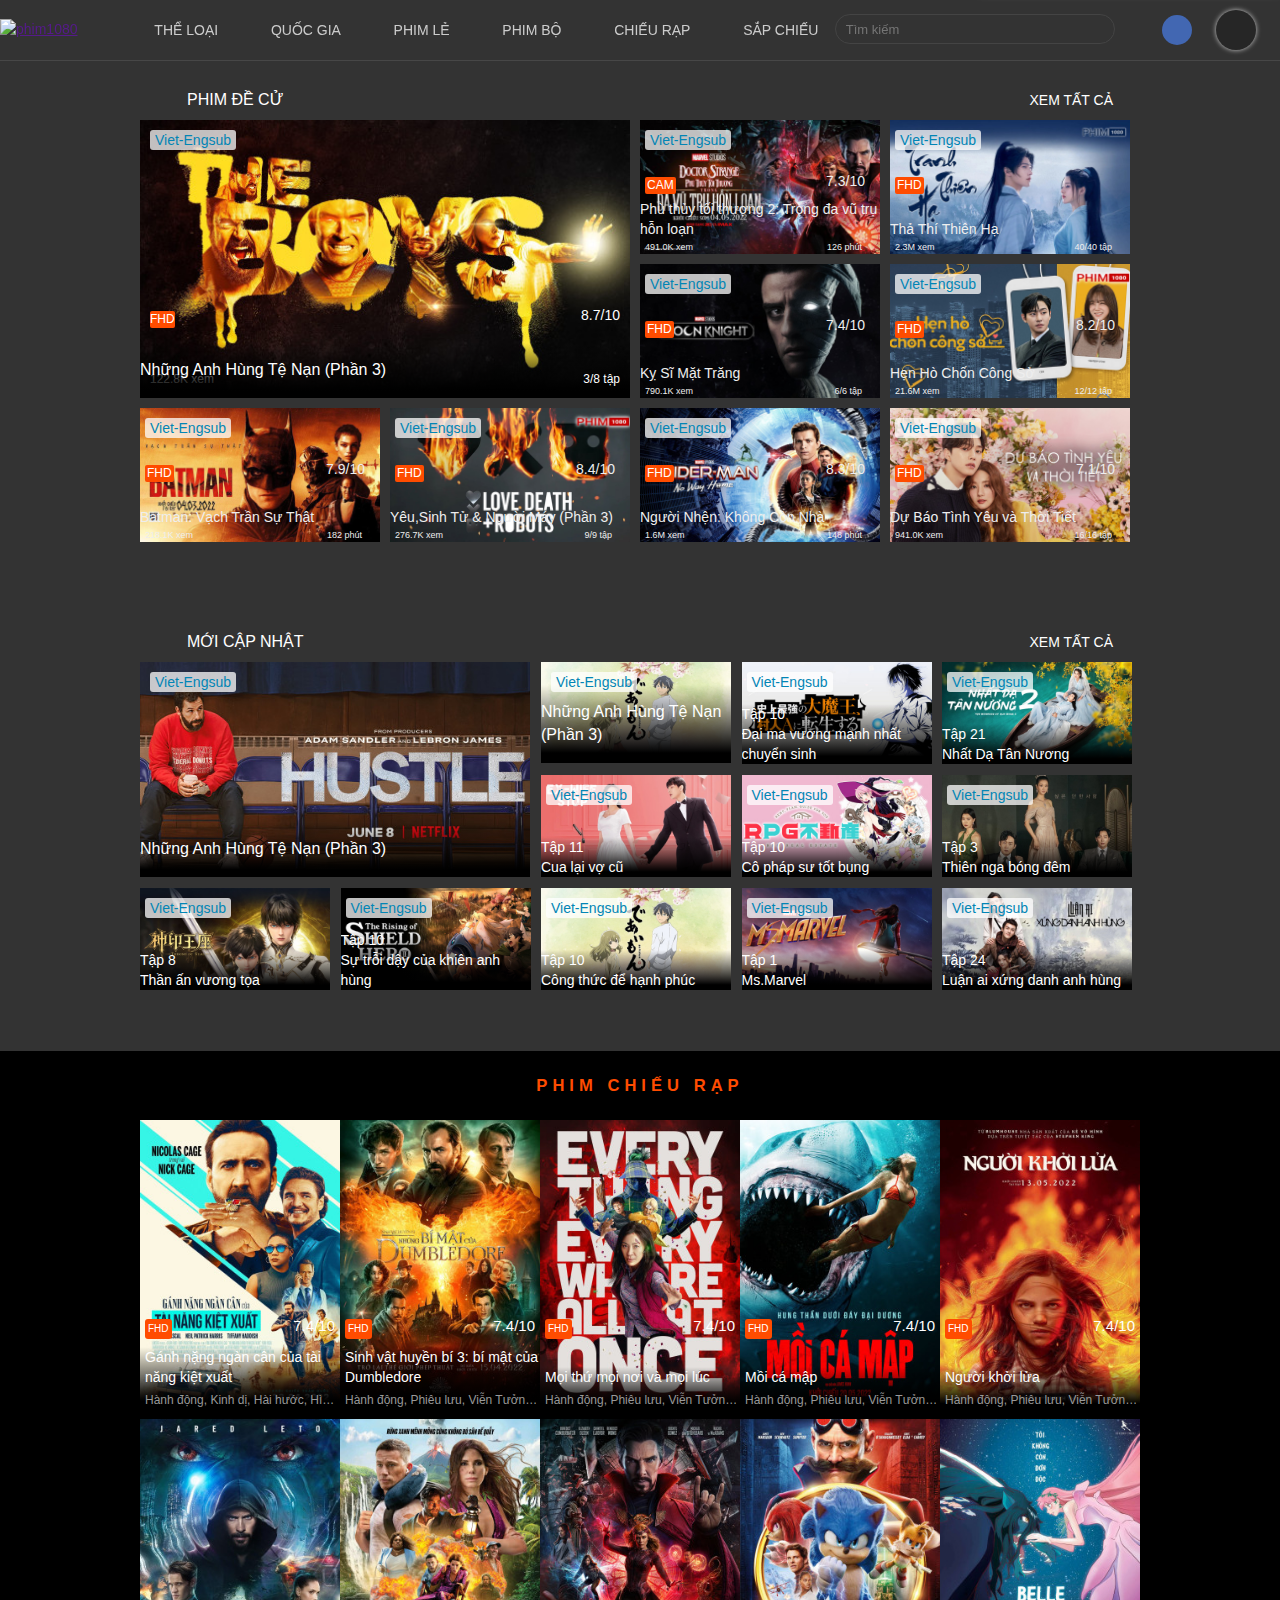
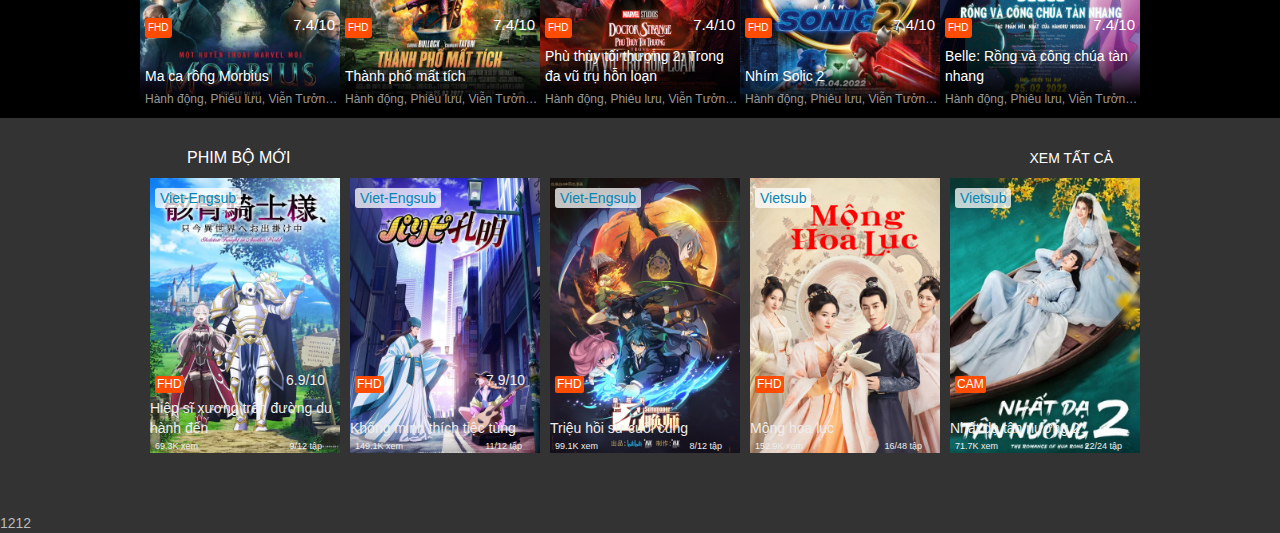
==== commit 2a1d4474: "update" ====
--- a/index.html
+++ b/index.html
@@ -977,7 +977,7 @@
       </div>
     </div>
   </div>
-
+1212
 </body>
 
 </html>--- a/main.css
+++ b/main.css
@@ -44,6 +44,7 @@
   grid-template-columns: 1fr 2fr 1fr;
   align-items: center;
   padding-left: 7px;
+  padding: 0;
 }
 
 .header-mobile {
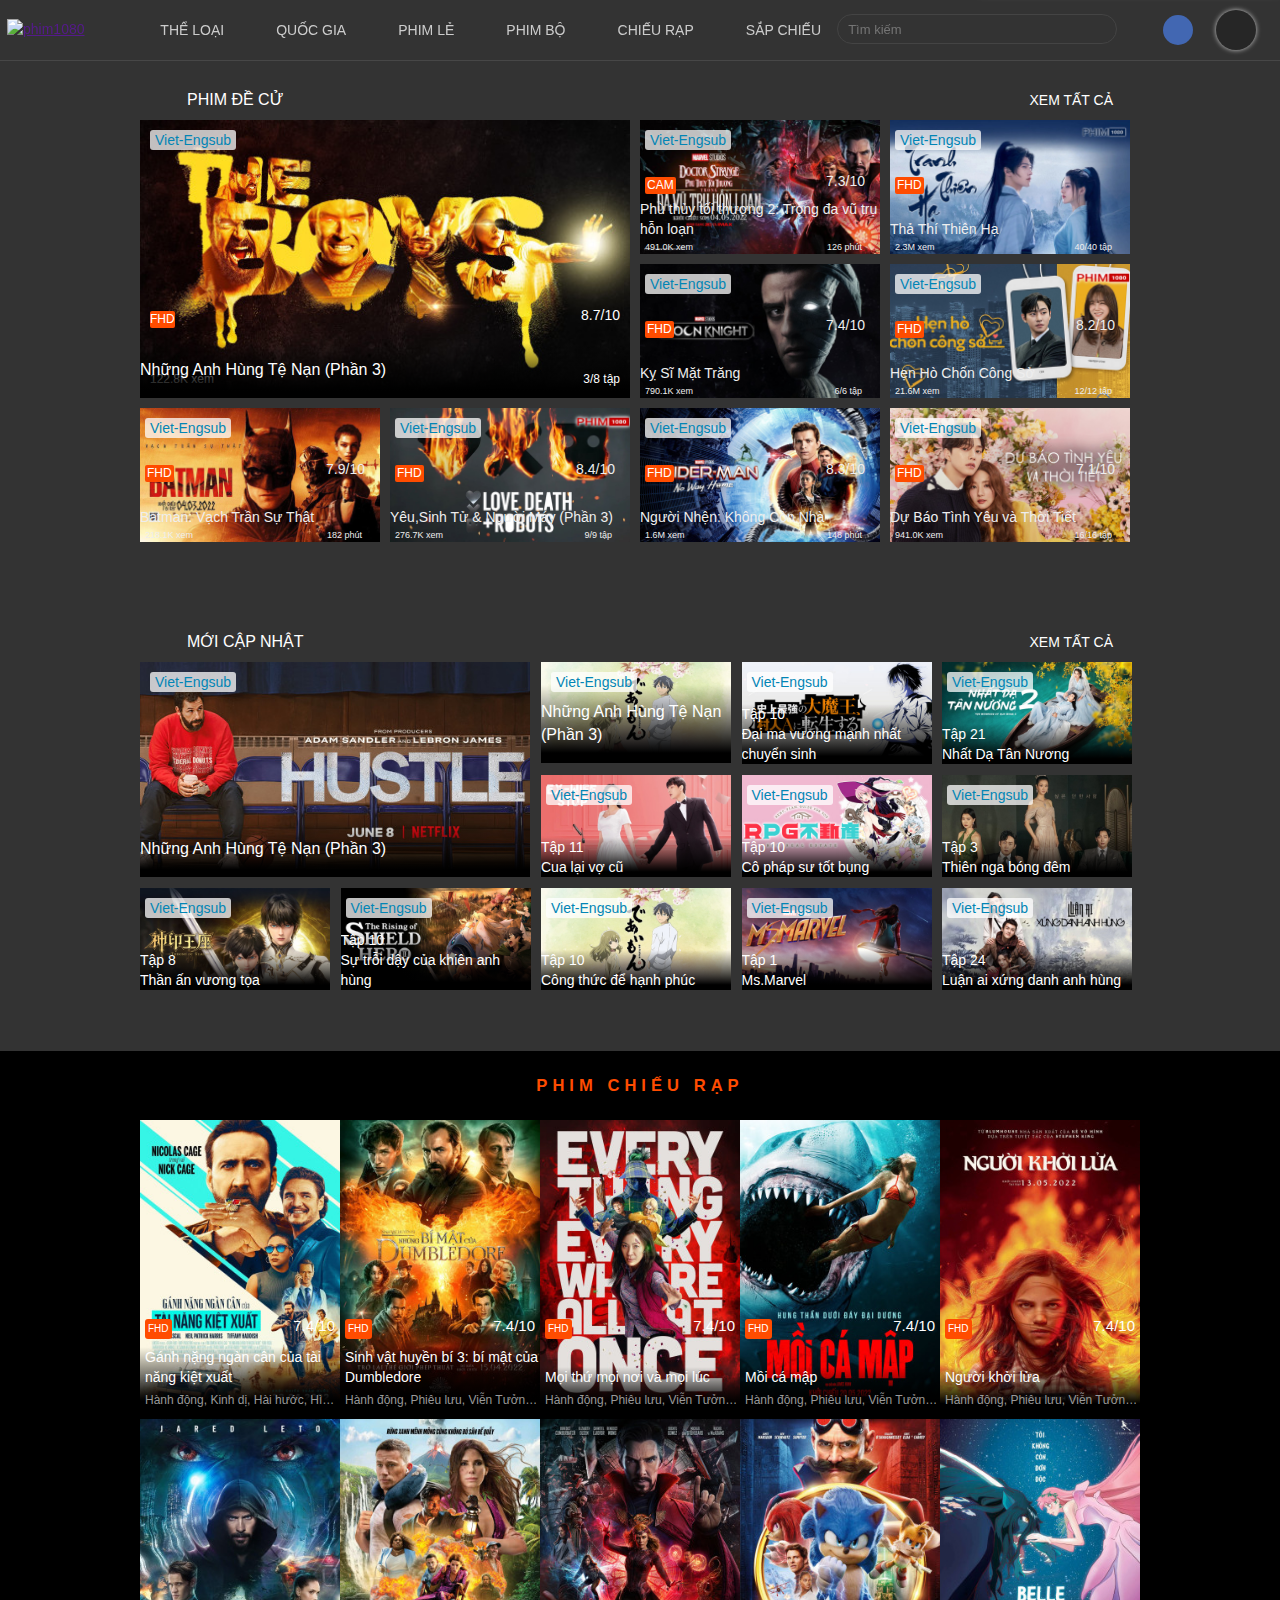
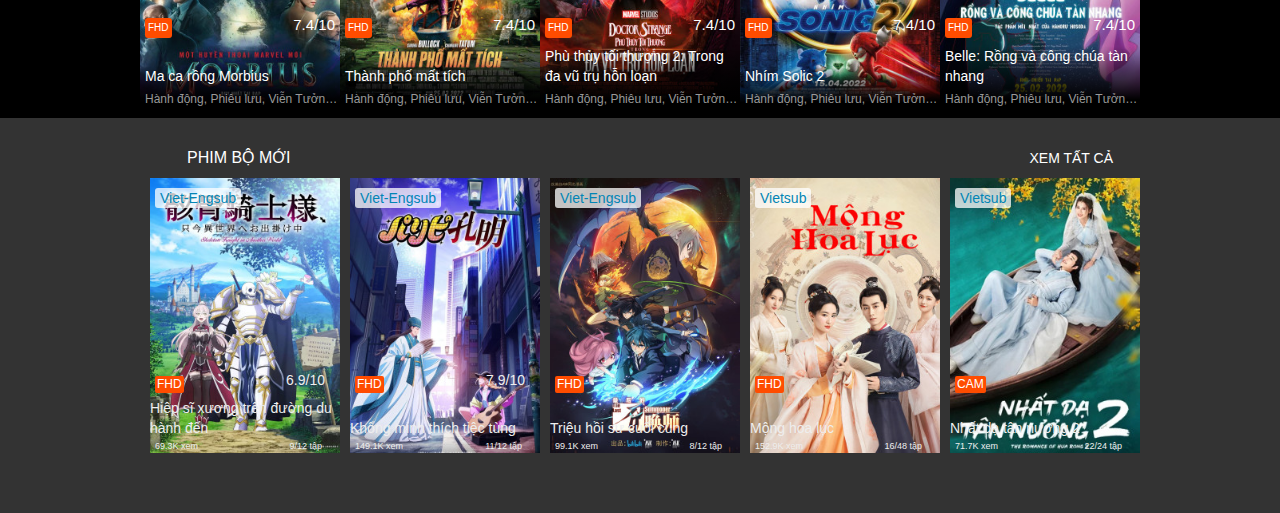
==== commit c6ccbb84: "fix" ====
--- a/index.html
+++ b/index.html
@@ -977,7 +977,6 @@
       </div>
     </div>
   </div>
-1212
 </body>
 
 </html>--- a/main.css
+++ b/main.css
@@ -44,7 +44,6 @@
   grid-template-columns: 1fr 2fr 1fr;
   align-items: center;
   padding-left: 7px;
-  padding: 0;
 }
 
 .header-mobile {
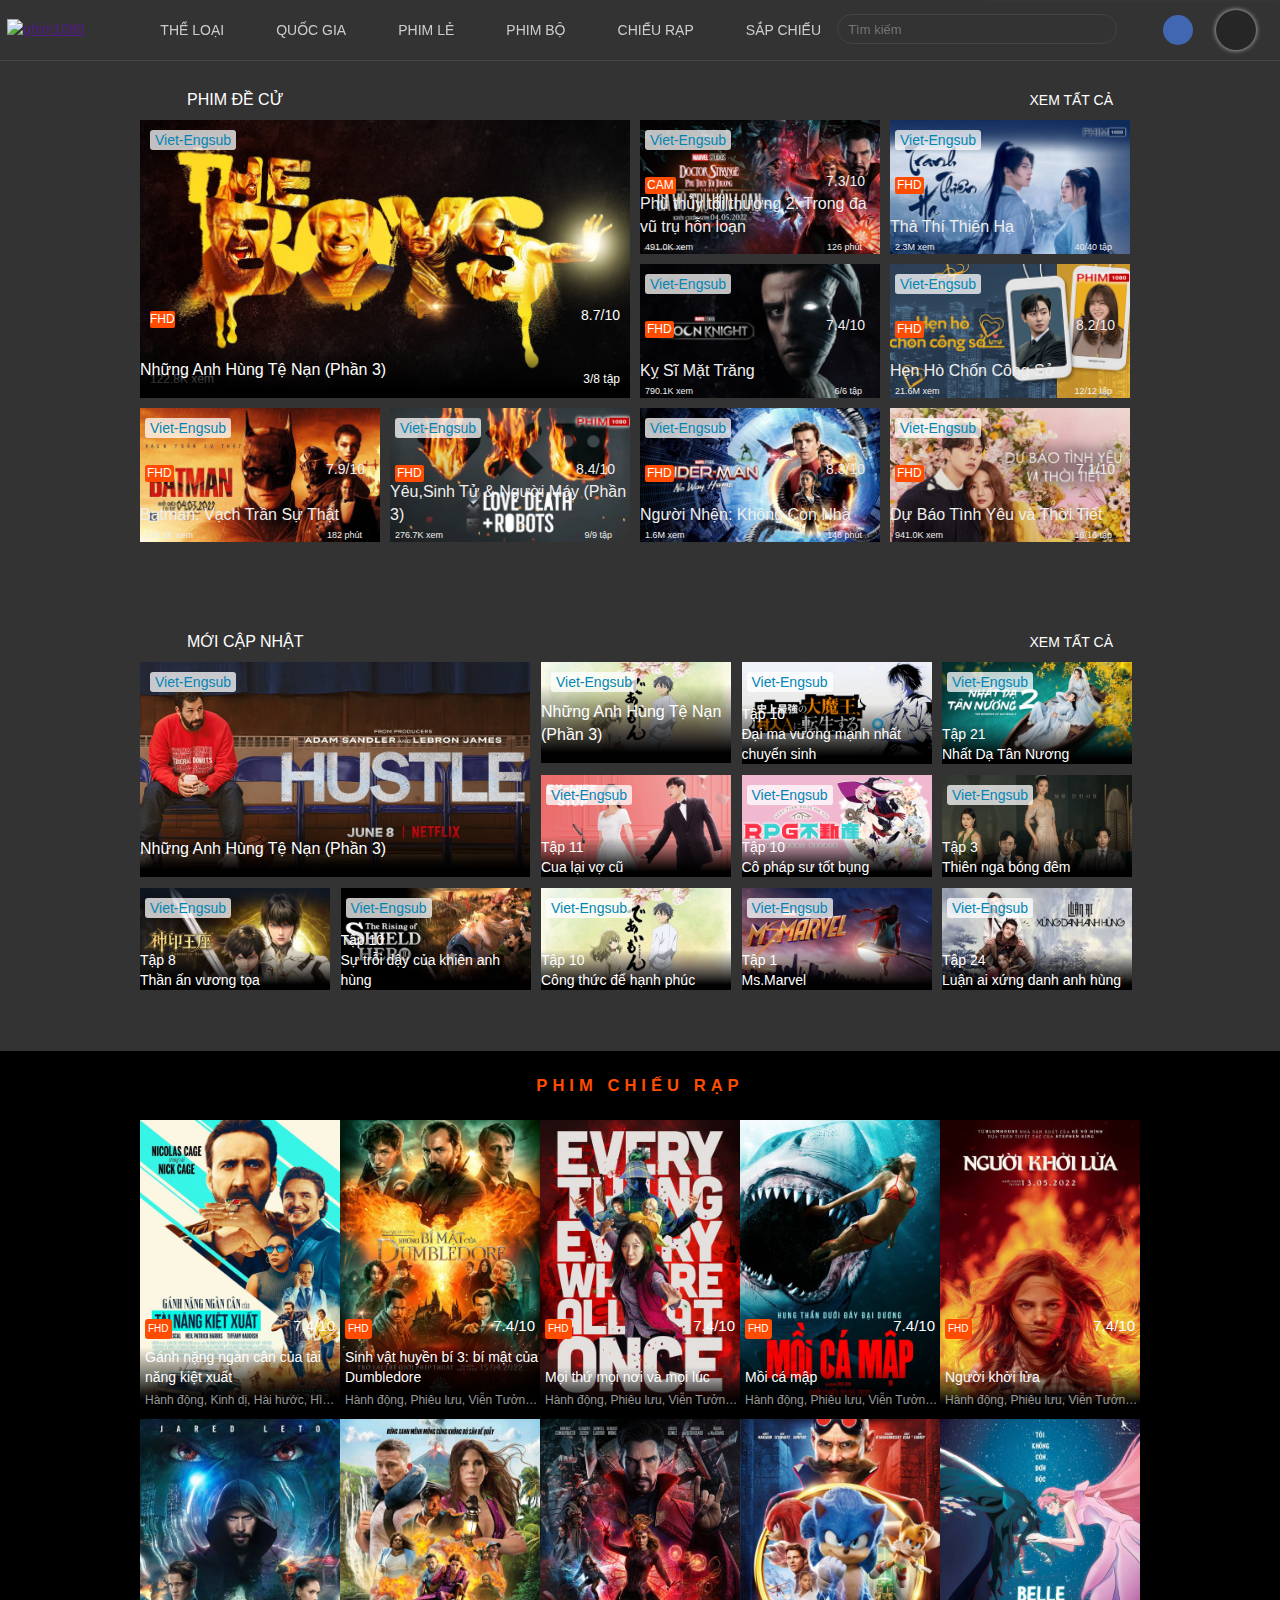
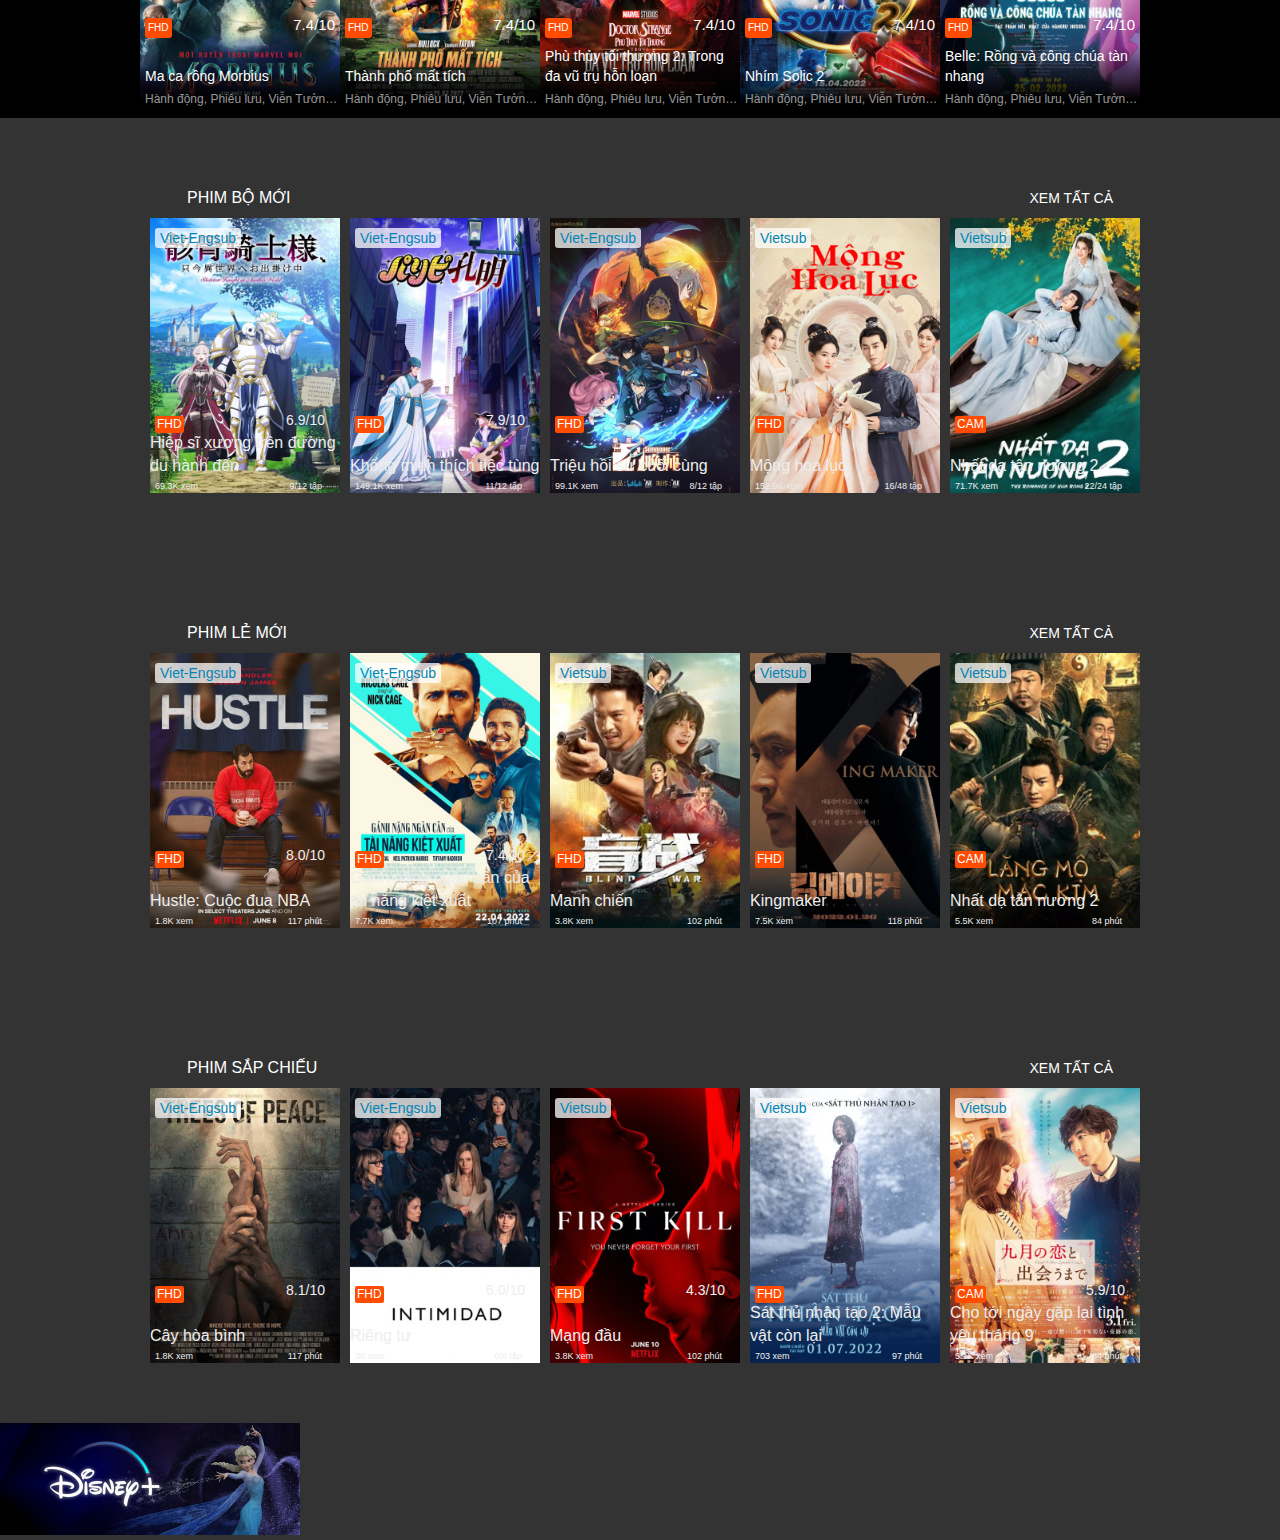
==== commit 502cc5e6: "update container" ====
--- a/index.html
+++ b/index.html
@@ -977,6 +977,439 @@
       </div>
     </div>
   </div>
+  <div class="container-three">
+    <div class="container-one-top-title">
+      <i id="film" class="fa-solid fa-film"></i>
+      <div class="container-one-top-title-left">
+        <span>PHIM LẺ MỚI </span>
+      </div>
+      <div class="container-one-top-title-right">
+        <a href="">Xem tất cả</a>
+      </div>
+      <i id="film1" class="fa-solid fa-film"></i>
+    </div>
+    <div class="container-three-new-content">
+      <div class="container-one-bottom-content-two">
+        <a href="">
+          <div class="container-one-bottom-content-one-img">
+            <img id="img" src="./img/hustle cuộc đua nba.jpg" alt="Hustle: Cuộc đua NBA">
+          </div>
+          <div class="item-CAM">
+            <a>FHD</a>
+          </div>
+          <div class="item-star">
+            <span>
+              <i id="star" class="fa-solid fa-star"></i>
+              8.0/10
+            </span>
+          </div>
+          <div class="item-title">
+            <span>Hustle: Cuộc đua NBA</span>
+          </div>
+          <div class="film-views">1.8K xem</div>
+          <div class="flim-likes">117 phút</div>
+          <div class="item-sub">Viet-Engsub</div>
+        </a>
+      </div>
+      <div class="container-one-bottom-content-two">
+        <a href="">
+          <div class="container-one-bottom-content-one-img">
+            <img id="img" src="./img/gánh nặng ngàn cân.jpg" alt="Gánh nặng ngàn cân">
+          </div>
+          <div class="item-CAM">
+            <a>FHD</a>
+          </div>
+          <div class="item-star">
+            <span>
+              <i id="star" class="fa-solid fa-star"></i>
+              7.4/10
+            </span>
+          </div>
+          <div class="item-title">
+            <span>Gánh nặng ngàn cân của tài năng kiệt xuất</span>
+          </div>
+            <div class="film-views">7.7K xem</div>
+            <div class="flim-likes">107 phút</div>
+          <div class="item-sub">Viet-Engsub</div>
+        </a>
+      </div>
+      <div class="container-one-bottom-content-two">
+        <a href="">
+          <div class="container-one-bottom-content-one-img">
+            <img id="img" src="./img/manh chiến.jpg" alt="Manh chiến">
+          </div>
+          <div class="item-CAM">
+            <a>FHD</a>
+          </div>
+          <div class="item-title">
+            <span>Manh chiến</span>
+          </div>
+          <div class="film-views">3.8K xem</div>
+          <div class="flim-likes">102 phút</div>
+          <div class="item-sub">Vietsub</div>
+        </a>
+      </div>
+      <div class="container-one-bottom-content-two">
+        <a href="">
+          <div class="container-one-bottom-content-one-img">
+            <img id="img" src="./img/Kingmaker.jpg" alt="Kingmaker">
+          </div>
+          <div class="item-CAM">
+            <a>FHD</a>
+          </div>
+          <div class="item-title">
+            <span>Kingmaker</span>
+          </div>
+          <div class="film-views">7.5K xem</div>
+          <div class="flim-likes">118 phút</div>
+          <div class="item-sub">Vietsub</div>
+        </a>
+      </div>
+      <div class="container-one-bottom-content-two">
+        <a href="">
+          <div class="container-one-bottom-content-one-img">
+            <img id="img" src="./img/lăng mộ mạc kim.jpg" alt="Nhất dạ tân nương 2">
+          </div>
+          <div class="item-CAM">
+            <a>CAM</a>
+          </div>
+          <div class="item-title">
+            <span>Nhất dạ tân nương 2</span>
+          </div>
+          <div class="film-views">5.5K xem</div>
+          <div class="flim-likes">84 phút</div>
+          <div class="item-sub">Vietsub</div>
+        </a>
+      </div>
+      <div class="container-one-bottom-content-two">
+        <a href="">
+          <div class="container-one-bottom-content-one-img">
+            <img id="img" src="./img/cuộc chiến tên lửa.jpg" alt="Cuộc chiến tên lửa">
+          </div>
+          <div class="item-CAM">
+            <a>FHD</a>
+          </div>
+          <div class="item-star">
+            <span>
+              <i id="star" class="fa-solid fa-star"></i>
+              4.5/10
+            </span>
+          </div>
+          <div class="item-title">
+            <span>Cuộc chiến tên lửa</span>
+          </div>
+          <div class="film-views">7.0K xem</div>
+          <div class="flim-likes">96 phút</div>
+          <div class="item-sub">Viet-Engsub</div>
+        </a>
+      </div>
+      <div class="container-one-bottom-content-two">
+        <a href="">
+          <div class="container-one-bottom-content-one-img">
+            <img id="img" src="./img/linh mục.jpg" alt="Linh mục Stu">
+          </div>
+          <div class="item-CAM">
+            <a>FHD</a>
+          </div>
+          <div class="item-star">
+            <span>
+              <i id="star" class="fa-solid fa-star"></i>
+              6.5/10
+            </span>
+          </div>
+          <div class="item-title">
+            <span>Linh mục Stu</span>
+          </div>
+          <div class="film-views">7.1K xem</div>
+          <div class="flim-likes">124 phút</div>
+          <div class="item-sub">Vietsub</div>
+        </a>
+      </div>
+      <div class="container-one-bottom-content-two">
+        <a href="">
+          <div class="container-one-bottom-content-one-img">
+            <img id="img" src="./img/ấu trùng.jpg" alt="Ấu trùng tinh nghịch: mặt dây chuyền">
+          </div>
+          <div class="item-CAM">
+            <a>FHD</a>
+          </div>
+          <div class="item-star">
+            <span>
+              <i id="star" class="fa-solid fa-star"></i>
+              6.3/10
+            </span>
+          </div>
+          <div class="item-title">
+            <span>Ấu trùng tinh nghịch: mặt dây chuyền</span>
+          </div>
+          <div class="film-views">12.5K xem</div>
+          <div class="flim-likes">33 phút</div>
+          <div class="item-sub">Viet-Engsub</div>
+        </a>
+      </div>
+      <div class="container-one-bottom-content-two">
+        <a href="">
+          <div class="container-one-bottom-content-one-img">
+            <img id="img" src="./img/sinh vật huyền bí.jpg" alt="Sinh vật huyền bí 3: bí mật của Dumbledore">
+          </div>
+          <div class="item-CAM">
+            <a>FHD</a>
+          </div>
+          <div class="item-star">
+            <span>
+              <i id="star" class="fa-solid fa-star"></i>
+              6.5/10
+            </span>
+          </div>
+          <div class="item-title">
+            <span>Sinh vật huyền bí 3: bí mật của Dumbledore</span>
+          </div>
+          <div class="film-views">191.1K xem</div>
+          <div class="flim-likes">142 phút</div>
+          <div class="item-sub">Vietsub</div>
+        </a>
+      </div>
+      <div class="container-one-bottom-content-two">
+        <a href="">
+          <div class="container-one-bottom-content-one-img">
+            <img id="img" src="./img/tu vuong.jpg" alt="Tứ vương">
+          </div>
+          <div class="item-CAM">
+            <a>FHD</a>
+          </div>
+          <div class="item-title">
+            <span>Tứ vương</span>
+          </div>
+          <div class="film-views">6.5K xem</div>
+          <div class="flim-likes">139 phút</div>
+          <div class="item-sub">Vietsub</div>
+        </a>
+      </div>
+    </div>
+  </div>
+  <div class="container-three">
+    <div class="container-one-top-title">
+      <i id="film" class="fa-solid fa-film"></i>
+      <div class="container-one-top-title-left">
+        <span>PHIM SẮP CHIẾU </span>
+      </div>
+      <div class="container-one-top-title-right">
+        <a href="">Xem tất cả</a>
+      </div>
+      <i id="film1" class="fa-solid fa-film"></i>
+    </div>
+    <div class="container-three-new-content">
+      <div class="container-one-bottom-content-two">
+        <a href="">
+          <div class="container-one-bottom-content-one-img">
+            <img id="img" src="./img/cây hòa bình.jpg" alt="Cây hòa bình">
+          </div>
+          <div class="item-CAM">
+            <a>FHD</a>
+          </div>
+          <div class="item-star">
+            <span>
+              <i id="star" class="fa-solid fa-star"></i>
+              8.1/10
+            </span>
+          </div>
+          <div class="item-title">
+            <span>Cây hòa bình  </span>
+          </div>
+          <div class="film-views">1.8K xem</div>
+          <div class="flim-likes">117 phút</div>
+          <div class="item-sub">Viet-Engsub</div>
+        </a>
+      </div>
+      <div class="container-one-bottom-content-two">
+        <a href="">
+          <div class="container-one-bottom-content-one-img">
+            <img id="img" src="./img/riêng tư.jpg" alt="Riêng tư">
+          </div>
+          <div class="item-CAM">
+            <a>FHD</a>
+          </div>
+          <div class="item-star">
+            <span>
+              <i id="star" class="fa-solid fa-star"></i>
+              6.0/10
+            </span>
+          </div>
+          <div class="item-title">
+            <span>Riêng tư</span>
+          </div>
+            <div class="film-views">38 xem</div>
+            <div class="flim-likes">0/8 tập</div>
+          <div class="item-sub">Viet-Engsub</div>
+        </a>
+      </div>
+      <div class="container-one-bottom-content-two">
+        <a href="">
+          <div class="container-one-bottom-content-one-img">
+            <img id="img" src="./img/manh dau.jpg" alt="mạng đầu">
+          </div>
+          <div class="item-CAM">
+            <a>FHD</a>
+          </div>
+          <div class="item-star">
+            <span>
+              <i id="star" class="fa-solid fa-star"></i>
+              4.3/10
+            </span>
+          </div>
+          <div class="item-title">
+            <span>Mạng đầu</span>
+          </div>
+          <div class="film-views">3.8K xem</div>
+          <div class="flim-likes">102 phút</div>
+          <div class="item-sub">Vietsub</div>
+        </a>
+      </div>
+      <div class="container-one-bottom-content-two">
+        <a href="">
+          <div class="container-one-bottom-content-one-img">
+            <img id="img" src="./img/sat thu.jpg" alt="Sát thủ nhân tạo 2: Mẫu vật còn lại">
+          </div>
+          <div class="item-CAM">
+            <a>FHD</a>
+          </div>
+          <div class="item-title">
+            <span>Sát thủ nhân tạo 2: Mẫu vật còn lại</span>
+          </div>
+          <div class="film-views">703 xem</div>
+          <div class="flim-likes">97 phút</div>
+          <div class="item-sub">Vietsub</div>
+        </a>
+      </div>
+      <div class="container-one-bottom-content-two">
+        <a href="">
+          <div class="container-one-bottom-content-one-img">
+            <img id="img" src="./img/cho tới ngày.jpg" alt="Cho tới ngày gặp lại tình yêu tháng 9">
+          </div>
+          <div class="item-CAM">
+            <a>CAM</a>
+          </div>
+          <div class="item-star">
+            <span>
+              <i id="star" class="fa-solid fa-star"></i>
+              5.9/10
+            </span>
+          </div>
+          <div class="item-title">
+            <span>Cho tới ngày gặp lại tình yêu tháng 9</span>
+          </div>
+          <div class="film-views">5.1K xem</div>
+          <div class="flim-likes">84 phút</div>
+          <div class="item-sub">Vietsub</div>
+        </a>
+      </div>
+      <div class="container-one-bottom-content-two">
+        <a href="">
+          <div class="container-one-bottom-content-one-img">
+            <img id="img" src="./img/rắc rồi.jpg" alt="Rắc rối bé bi">
+          </div>
+          <div class="item-CAM">
+            <a>FHD</a>
+          </div>
+          <div class="item-star">
+            <span>
+              <i id="star" class="fa-solid fa-star"></i>
+              3.0/10
+            </span>
+          </div>
+          <div class="item-title">
+            <span>Cuộc chiến tên lửa</span>
+          </div>
+          <div class="film-views">128 xem</div>
+          <div class="flim-likes">0/6 tập</div>
+          <div class="item-sub">Viet-Engsub</div>
+        </a>
+      </div>
+      <div class="container-one-bottom-content-two">
+        <a href="">
+          <div class="container-one-bottom-content-one-img">
+            <img id="img" src="./img/black adam.jpg" alt="Black adam">
+          </div>
+          <div class="item-CAM">
+            <a>FHD</a>
+          </div>
+          
+          <div class="item-title">
+            <span>Linh mục Stu</span>
+          </div>
+          <div class="film-views">9.5K xem</div>
+          <div class="flim-likes">??? phút</div>
+          <div class="item-sub">Vietsub</div>
+        </a>
+      </div>
+      <div class="container-one-bottom-content-two">
+        <a href="">
+          <div class="container-one-bottom-content-one-img">
+            <img id="img" src="./img/cat roi.jpg" alt="Cắt rời ký ức">
+          </div>
+          <div class="item-CAM">
+            <a>FHD</a>
+          </div>
+          <div class="item-star">
+            <span>
+              <i id="star" class="fa-solid fa-star"></i>
+              8.7/10
+            </span>
+          </div>
+          <div class="item-title">
+            <span>Cắt rời ký ức</span>
+          </div>
+          <div class="film-views">12.5K xem</div>
+          <div class="flim-likes">33 phút</div>
+          <div class="item-sub">Viet-Engsub</div>
+        </a>
+      </div>
+      <div class="container-one-bottom-content-two">
+        <a href="">
+          <div class="container-one-bottom-content-one-img">
+            <img id="img" src="./img/constantine ngôi nhà bí ẩn.jpg" alt="Constantine: Ngôi nhà bí ẩn">
+          </div>
+          <div class="item-CAM">
+            <a>FHD</a>
+          </div>
+          <div class="item-star">
+            <span>
+              <i id="star" class="fa-solid fa-star"></i>
+              6.2/10
+            </span>
+          </div>
+          <div class="item-title">
+            <span>Sinh vật huyền bí 3: bí mật của Dumbledore</span>
+          </div>
+          <div class="film-views">191.1K xem</div>
+          <div class="flim-likes">142 phút</div>
+          <div class="item-sub">Vietsub</div>
+        </a>
+      </div>
+      <div class="container-one-bottom-content-two">
+        <a href="">
+          <div class="container-one-bottom-content-one-img">
+            <img id="img" src="./img/conan.jpg" alt="Thám tử lừng danh conan 25: nàng dâu halloween">
+          </div>
+          <div class="item-CAM">
+            <a>FHD</a>
+          </div>
+          <div class="item-title">
+            <span>Thám tử lừng danh conan 25: nàng dâu halloween</span>
+          </div>
+          <div class="film-views">6.5K xem</div>
+          <div class="flim-likes">139 phút</div>
+          <div class="item-sub">Vietsub</div>
+        </a>
+      </div>
+    </div>
+  </div>
+  <footer>
+    <div class="footer_item">
+     <a href="">
+      <img src="./img/disnep.jpg" alt="">
+     </a>
+  </footer>
 </body>
 
 </html>--- a/main.css
+++ b/main.css
@@ -458,6 +458,8 @@
   position: absolute;
   bottom: 15px;
   left: 0px;
+  font-size: 16px;
+  
 }
 
 .film-views {
@@ -624,6 +626,7 @@
   margin: auto;
   position: relative;
   overflow: hidden;
+  padding-top: 40px;
 }
 .container-three-new-content {
   display: grid;
@@ -643,6 +646,15 @@
   width: 100%;
   height: 100%;
 }
+/* kết thúc container */
+
+
+/* bắt đầu footer */
+
+footer {
+  
+}
+
 
 
 /* Tablet */
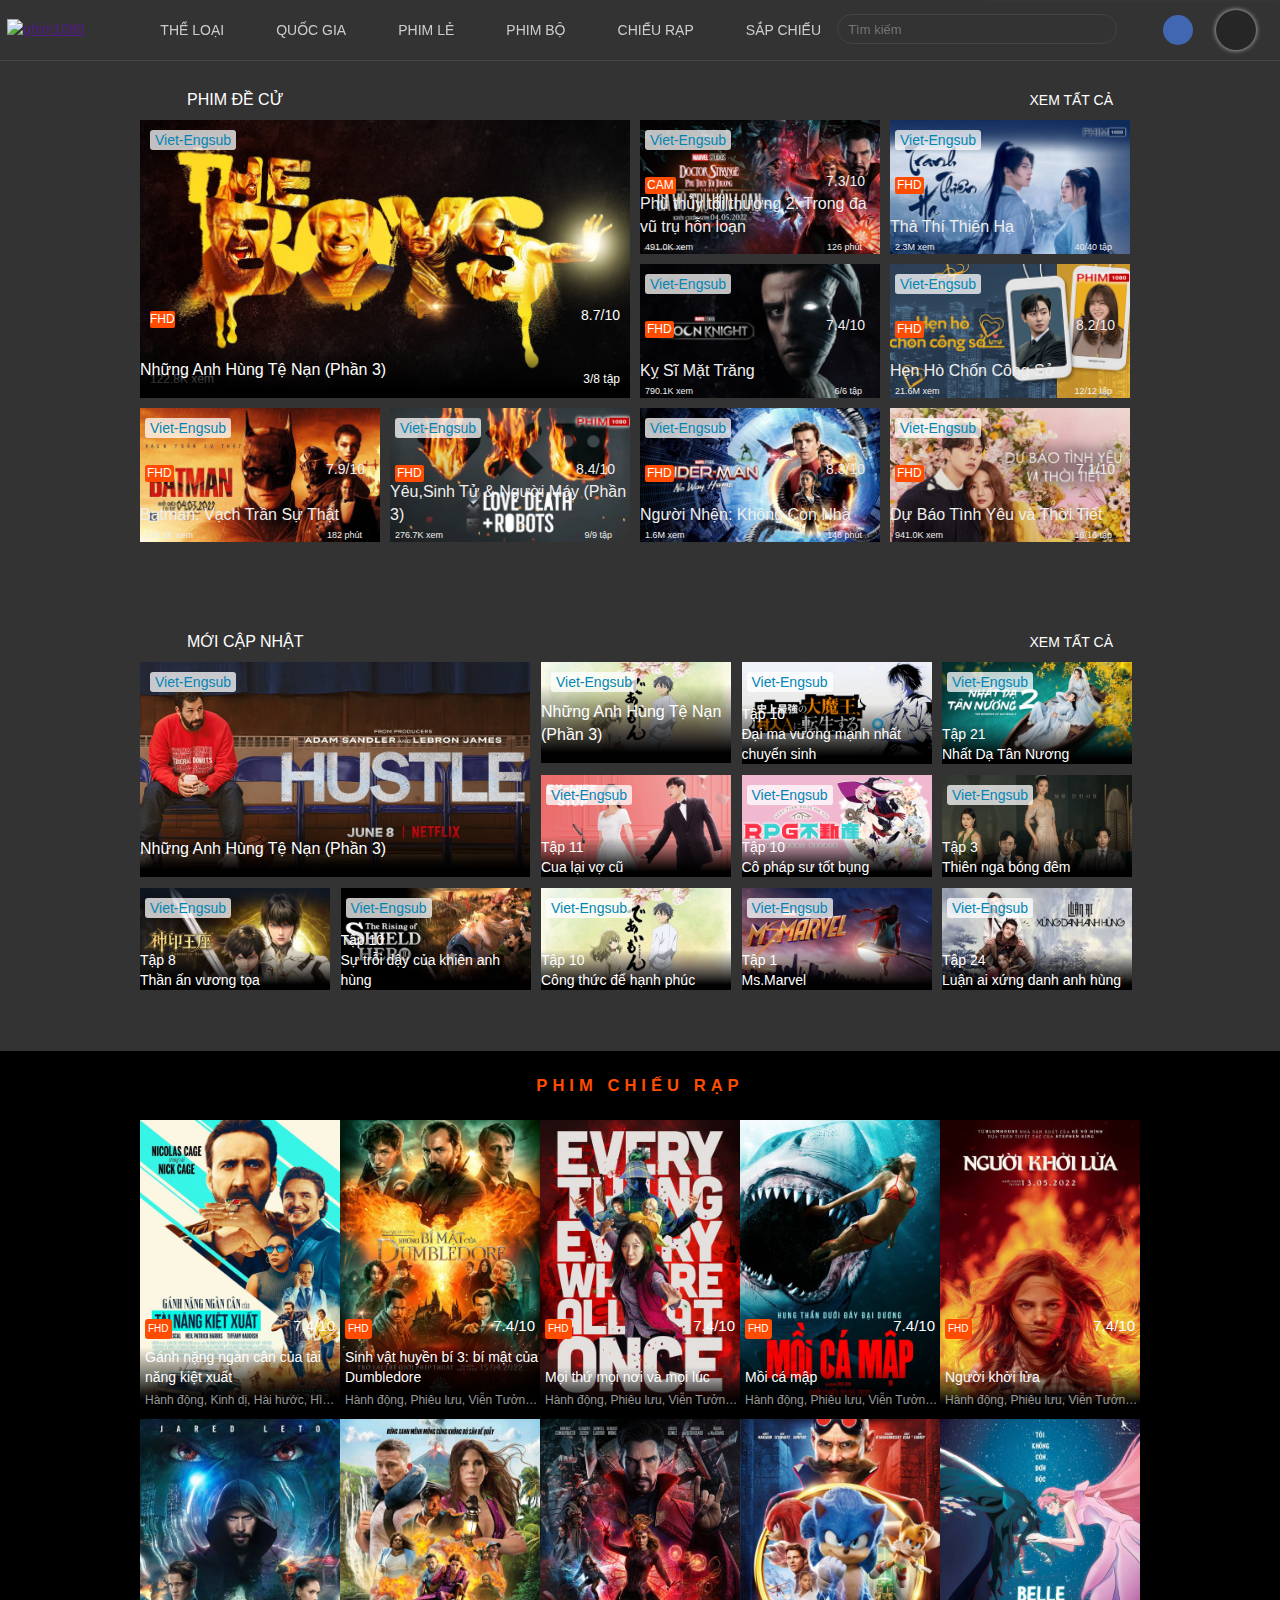
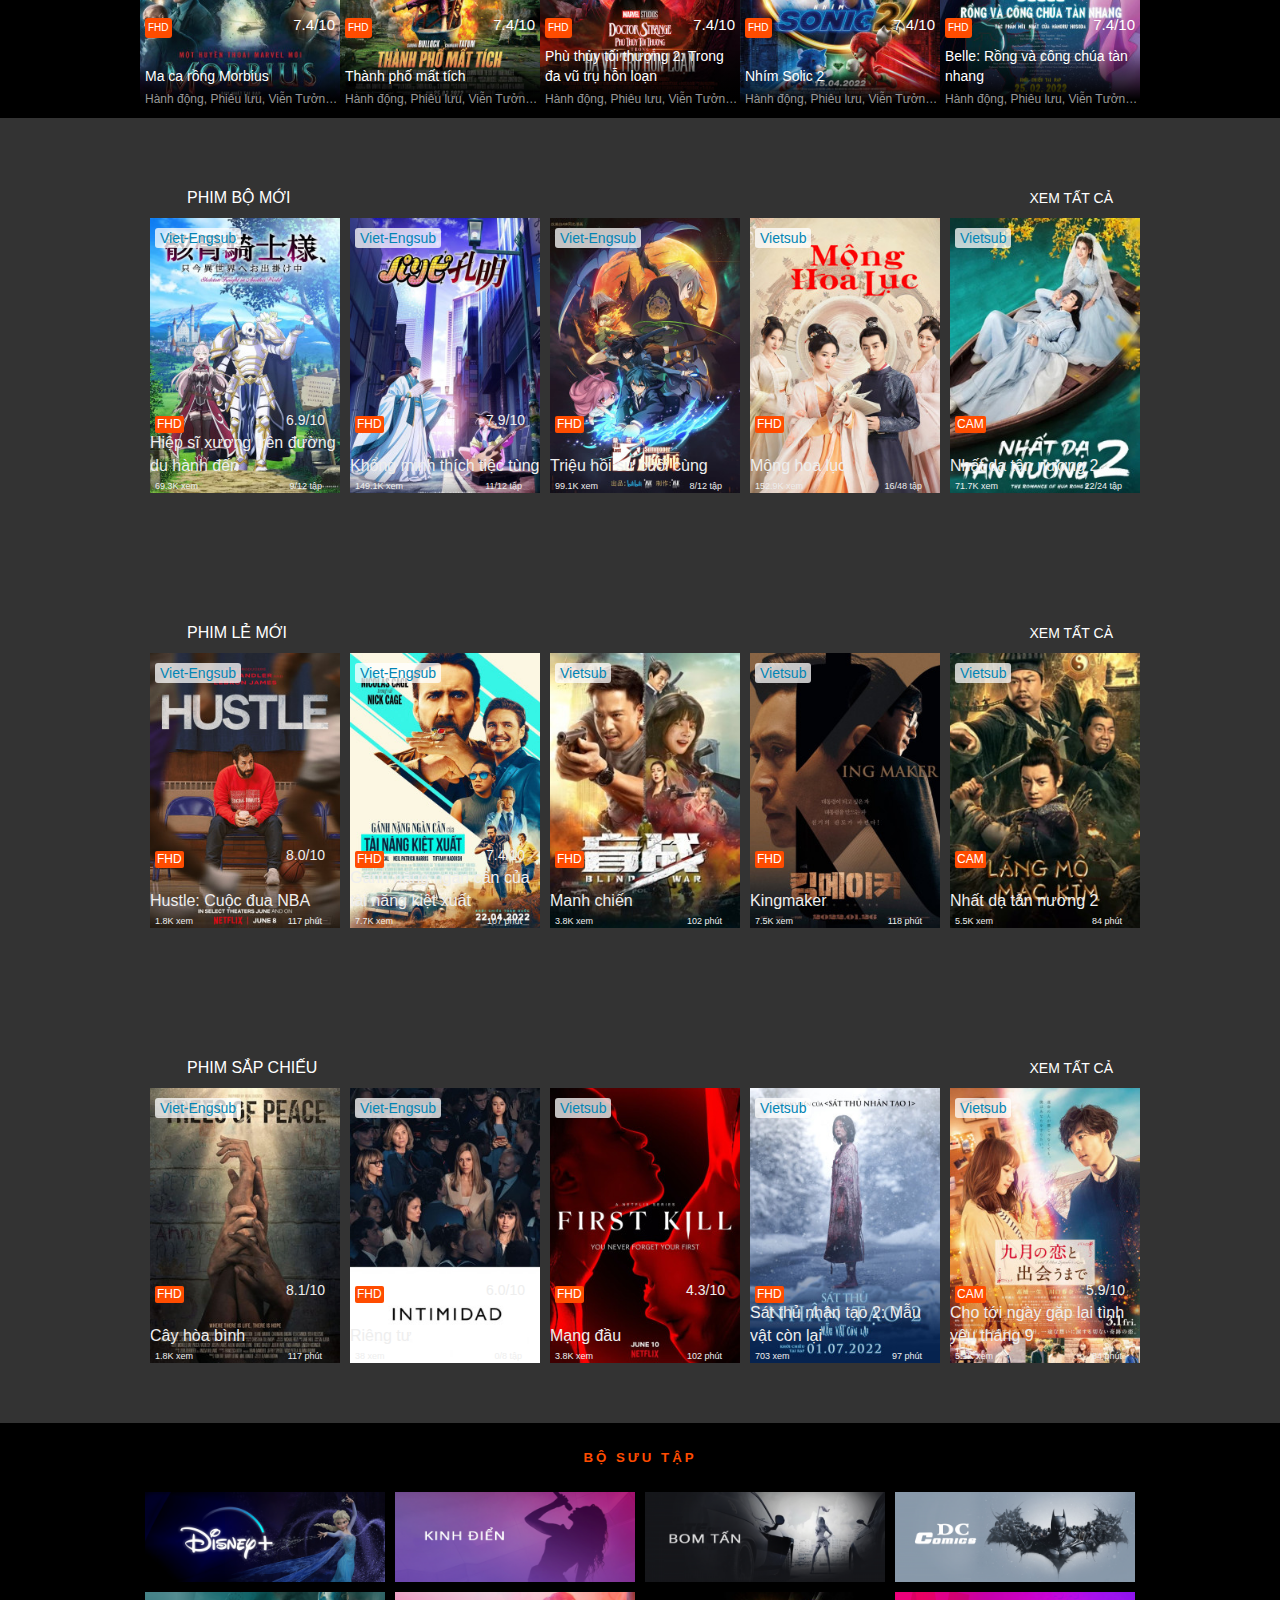
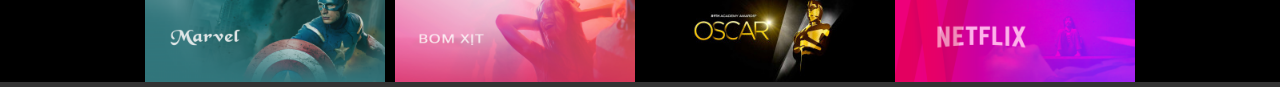
==== commit 883d3c9a: "hoan thanh web" ====
--- a/index.html
+++ b/index.html
@@ -1405,10 +1405,52 @@
     </div>
   </div>
   <footer>
+    <div class="footer_title">
+      <h5>BỘ SƯU TẬP</h5>
+    </div>
     <div class="footer_item">
-     <a href="">
-      <img src="./img/disnep.jpg" alt="">
-     </a>
+      <div class="footer_item_1">
+        <a href="">
+          <img src="./img/disnep.jpg" alt="">
+         </a>
+      </div>
+      <div class="footer_item_1">
+        <a href="">
+          <img src="./img/kinh dien.jpg" alt="">
+         </a>
+      </div>
+      <div class="footer_item_1">
+        <a href="">
+          <img src="./img/bom tan.jpg" alt="">
+         </a>
+      </div>
+      <div class="footer_item_1">
+        <a href="">
+          <img src="./img/dc.jpg" alt="">
+         </a>
+      </div>
+      <div class="footer_item_1">
+        <a href="">
+          <img src="./img/mảvel.jpg" alt="">
+         </a>
+      </div>
+      <div class="footer_item_1">
+        <a href="">
+          <img src="./img/bom xịt.jpg" alt="">
+         </a>
+      </div>
+      <div class="footer_item_1">
+        <a href="">
+          <img src="./img/oscar.jpg" alt="">
+         </a>
+      </div>
+      <div class="footer_item_1">
+        <a href="">
+          <img src="./img/nèlix.jpg" alt="">
+         </a>
+      </div>
+      
+     
   </footer>
 </body>
 
--- a/main.css
+++ b/main.css
@@ -651,9 +651,37 @@
 
 /* bắt đầu footer */
 
-footer {
-  
-}
+footer {    
+  background-color: #000;
+}
+.footer_title {
+  color: #ff4c00;
+  font-size: 16px;
+  height: 69px;
+  letter-spacing: 3px;
+  line-height: 69px;
+  margin-bottom: 0;
+  position: relative;
+  text-align: center;
+}
+.footer_item {
+  width: 480px;
+  margin: auto;
+  display: grid;
+  grid-template-columns: repeat(2,191px);
+  grid-gap: 15px;
+  justify-content: space-around;
+}
+.footer_item_1 {
+  width: 191px;
+  height: 72px;
+}
+.footer_item_1 img {
+  width: 100%;
+  height: 100%;
+}
+
+/* kết thúc footer */
 
 
 
@@ -810,6 +838,16 @@
 
   /* kết thúc container three tablet */
 
+
+  /* bắt đầu footer tablet */
+
+  .footer_item {
+    width: 768px;
+    margin: auto;
+    grid-template-columns: repeat(4,191px);
+    grid-gap: 10px;
+  }
+  /* kết thúc footer tablet */
 }
 
 /* PC */
@@ -1105,4 +1143,21 @@
     height: 275px;
     width: 190px;
   }
+
+  /* kết thúc container three pc */
+
+
+/* bắt đầu footer */
+.footer_item {
+  width: 990px;
+  margin: auto;
+  grid-template-columns: repeat(4,240px);
+  grid-gap: 10px;
+}
+.footer_item_1 {
+  width: 240px;
+  height: 90px;
+}
+/* kết thúc container three pc */
+
 }